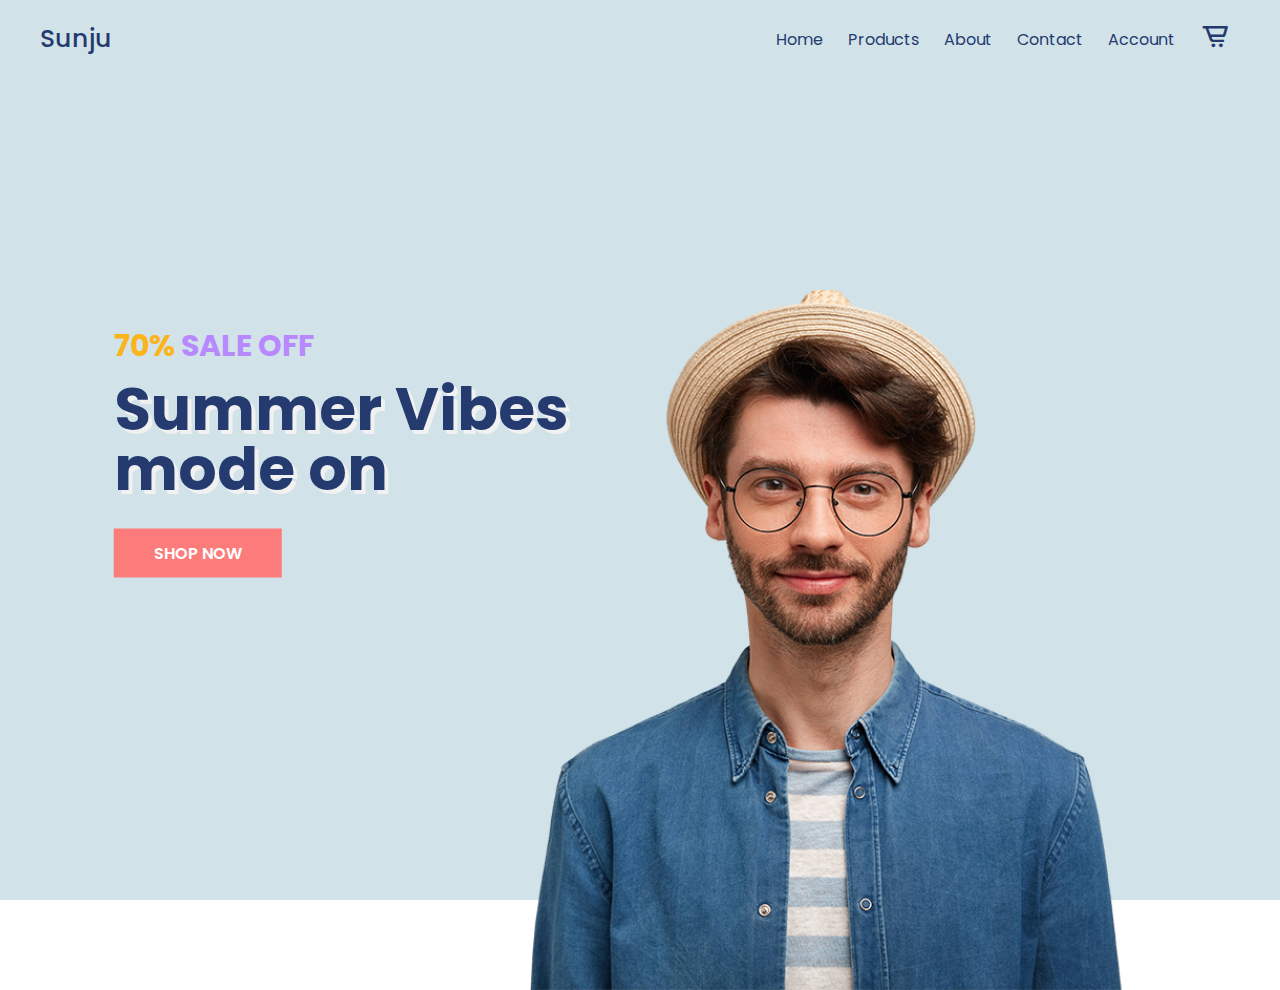
==== index.html @ 5d26ef9c "Initial commit" ====
<!DOCTYPE html>
<html lang="en">
<head>
    <meta charset="UTF-8">
    <meta http-equiv="X-UA-Compatible" content="IE=edge">
    <meta name="viewport" content="width=device-width, initial-scale=1.0">
    <!-- Favicon -->
    <link rel="shortcut icon" href="./images/favicon.ico" type="image/x-icon">
    <!-- Boxicons -->
    <link rel="stylesheet"
  href="https://cdn.jsdelivr.net/npm/boxicons@latest/css/boxicons.min.css">
  <!-- Google fonts -->
    <link rel="preconnect" href="https://fonts.googleapis.com">
    <link rel="preconnect" href="https://fonts.gstatic.com" crossorigin>
    <link href="https://fonts.googleapis.com/css2?family=Poppins:wght@400;500;600;700&display=swap" rel="stylesheet">
  <!-- Custom stylesheet -->
    <link rel="stylesheet" href="./css/styles.css">
    <title>Ecommerce-clothes</title>
</head>
<body>
    <!-- Header -->
    <header id="home" class="header">
        <!-- Navigation -->
        <nav class="nav">
            <div class="navigation container">
                <div class="logo">
                    <h1>Sunju</h1>
                </div>
    
                <div class="menu">
                    <div class="top-nav">
                        <div class="logo">
                            <h1>Sunju</h1>
                        </div>
                        <div class="close">
                            <i class='bx bx-x'></i>
                        </div> 
                    </div>
    
                    <ul class="nav-list">
                        <li class="nav-item">
                            <a href="#home" class="nav-link">Home</a>
                        </li>
                        <li class="nav-item">
                            <a href="products.html" class="nav-link">Products</a>
                        </li>
                        <li class="nav-item">
                            <a href="#about" class="nav-link">About</a>
                        </li>
                        <li class="nav-item">
                            <a href="#contact" class="nav-link">Contact</a>
                        </li>
                        <li class="nav-item">
                            <a href="#account" class="nav-link">Account</a>
                        </li>
                        <li class="nav-item">
                            <a href="cart.html" class="nav-link icon"><i class='bx bx-cart-alt' ></i></a>
                        </li>
                    </ul>
                </div>

                <a href="cart.html" class="cart-icon"><i class='bx bx-cart-alt' ></i></a>
                <div class="hamburger"><i class="bx bx-menu"></i></div>
            </div>
        </nav>

        <!-- Hero -->
        <img src="./images/banner.png" alt="" class="hero-img" />

        <div class="hero-content">
            <h2><span class="discount">70% </span> SALE OFF</h2>
            <h1>
                <span>Summer Vibes</span>
                <span>mode on</span>
            </h1>
            <a class="btn" href="#">shop now</a>
        </div>
    </header>
  <!-- GSAP -->
  <script src="https://cdnjs.cloudflare.com/ajax/libs/gsap/3.7.1/gsap.min.js"></script>
  <!-- Custom Script -->  
  <script src="./js/index.js"></script>
</body>
</html>
---- css/styles.css ----
*,
*::before,
*::after {
  margin: 0;
  padding: 0;
  box-sizing: inherit;
}

html {
  box-sizing: border-box;
  font-size: 62.5%;
}

body {
  font-family: "Poppins", sans-serif;
  font-size: 1.6rem;
  font-weight: 400;
  background-color: #fff;
  color: #243a6f;
  position: relative;
  z-index: 1;
}

h1,
h2,
h3,
h4 {
  font-weight: 500;
}

a {
  color: inherit;
  text-decoration: none;
}

img {
  max-width: 100%;
}

li {
  list-style-type: none;
}

.container {
  max-width: 120rem;
  margin: 0 auto;
}
.container-md {
  max-width: 100rem;
  margin: 0 auto;
}

@media only screen and (max-width: 1200px) {
  .container {
    padding: 0 3rem;
  }
  .container-md {
    padding: 0 3rem;
  }
}

/*
=======================
Header
=======================
*/
.header {
  position: relative;
  width: 100%;
  min-height: 100vh;
  background-color: #d1e2e9;
  overflow: hiddden;
}

.nav {
  padding: 1.6rem 0;
}

.navigation {
  display: flex;
  align-items: center;
  justify-content: space-between;
}

.logo h1 {
  font-size: 2.5rem;
}

.top-nav {
  display: none;
}

.nav-list {
  display: flex;
  align-items: center;
}

.nav-item:not(:last-child) {
  margin-right: 0.5rem;
}

.nav-link:link,
.nav-link:visited {
  padding: 0.8rem 1rem;
  transition: all 300ms ease-in-out;
}

.nav-link.icon {
  font-size: 3rem;
}

.hamburger {
  display: none;
}

.cart-icon {
  display: none;
}

@media only screen and (max-width: 768px) {
  .menu {
    position: fixed;
    top: 0;
    left: -100%;
    width: 80%;
    max-width: 40rem;
    height: 100%;
    background-color: #fff;
    transition: all 500ms ease-in-out;
    z-index: 100;
  }
  .menu.show {
    left: 0;
  }
  .top-nav {
    display: flex;
    align-items: center;
    justify-content: space-between;
    background-color: #243a6f;
    padding: 1rem 1.6rem;
  }
  .top-nav .logo {
    color: #fff;
  }
  .top-nav .close {
    color: #fff;
    font-size: 3rem;
    padding: 1rem;
    cursor: pointer;
  }
  .cart-icon {
    display: block;
    font-size: 3rem;
  }
  .hamburger {
    display: block;
    font-size: 3rem;
    padding: 0.5rem;
    cursor: pointer;
  }
  .nav-list {
    flex-direction: column;
    align-items: start;
    padding: 1rem 1.6rem;
  }
  .nav-link:link,
  .nav-link:visited {
    display: block;
    font-size: 1.7rem;
    padding: 1rem 0;
  }
  .nav.fix-nav .nav-link {
    color: #243a6f;
  }
  .nav-link.icon {
    display: none;
  }
  body.show::before {
    content: "";
    position: absolute;
    top: 0;
    left: 0;
    width: 100%;
    height: 100%;
    background-color: rgba(0, 0, 0, 0.8);
    z-index: 4;
  }
  .nav.show {
    background-color: rgba(0, 0, 0, 0.8);
  }
}
/*
=====================
Hero
=====================
*/
.header .hero-img {
  position: absolute;
  bottom: -10%;
  right: -5%;
  height: 70rem;
  object-fit: contain;
}

.hero-content {
  position: absolute;
  top: 50%;
  transform: translate(25%, -50%);
}

.hero-content h2 {
  color: #b888ff;
  font-size: 3rem;
  font-weight: 700;
  margin-bottom: 1rem;
}

.hero-content .discount {
  color: #fbb419;
}

.hero-content h1 span {
  color: #253b70;
  font-size: 6rem;
  font-weight: 700;
  display: block;
  line-height: 1;
  text-shadow: 3px 3px 0 #f1f1f1, 4px 4px 0 #f1f1f1;
}

.btn {
  display: inline-block;
  background-color: #fc7c7c;
  padding: 1.2rem 4rem;
  color: #fff;
  font-weight: 600;
  text-transform: uppercase;
  margin-top: 3rem;
}

@media only screen and (max-width: 1200px) {
  .header .hero-img {
    right: -20%;
  }
  .hero-content {
    transform: translate(20%, -50%);
  }
  .hero-content h2 {
    font-size: 2rem;
  }
  .hero-content h1 span {
    font-size: 5rem;
  }
}

@media only screen and (max-width: 996px) {
  .header {
    min-height: 70vh;
  }

  .header .hero-img {
    height: 40rem;
    right: -10%;
  }
}

@media only screen and (max-width: 567px) {
  .header {
    min-height: 100vh;
  }

  .header .hero-img {
    height: 40rem;
    bottom: -15%;
  }

  .hero-content {
    top: 40%;
    transform: translate(15%, -50%);
  }

  .header .hero-img {
    right: 0%;
  }

  .hero-content h2 {
    font-size: 1.8rem;
  }

  .hero-content h1 span {
    font-size: 4rem;
  }

  .hero-content a {
    padding: 1rem 3rem;
  }
}
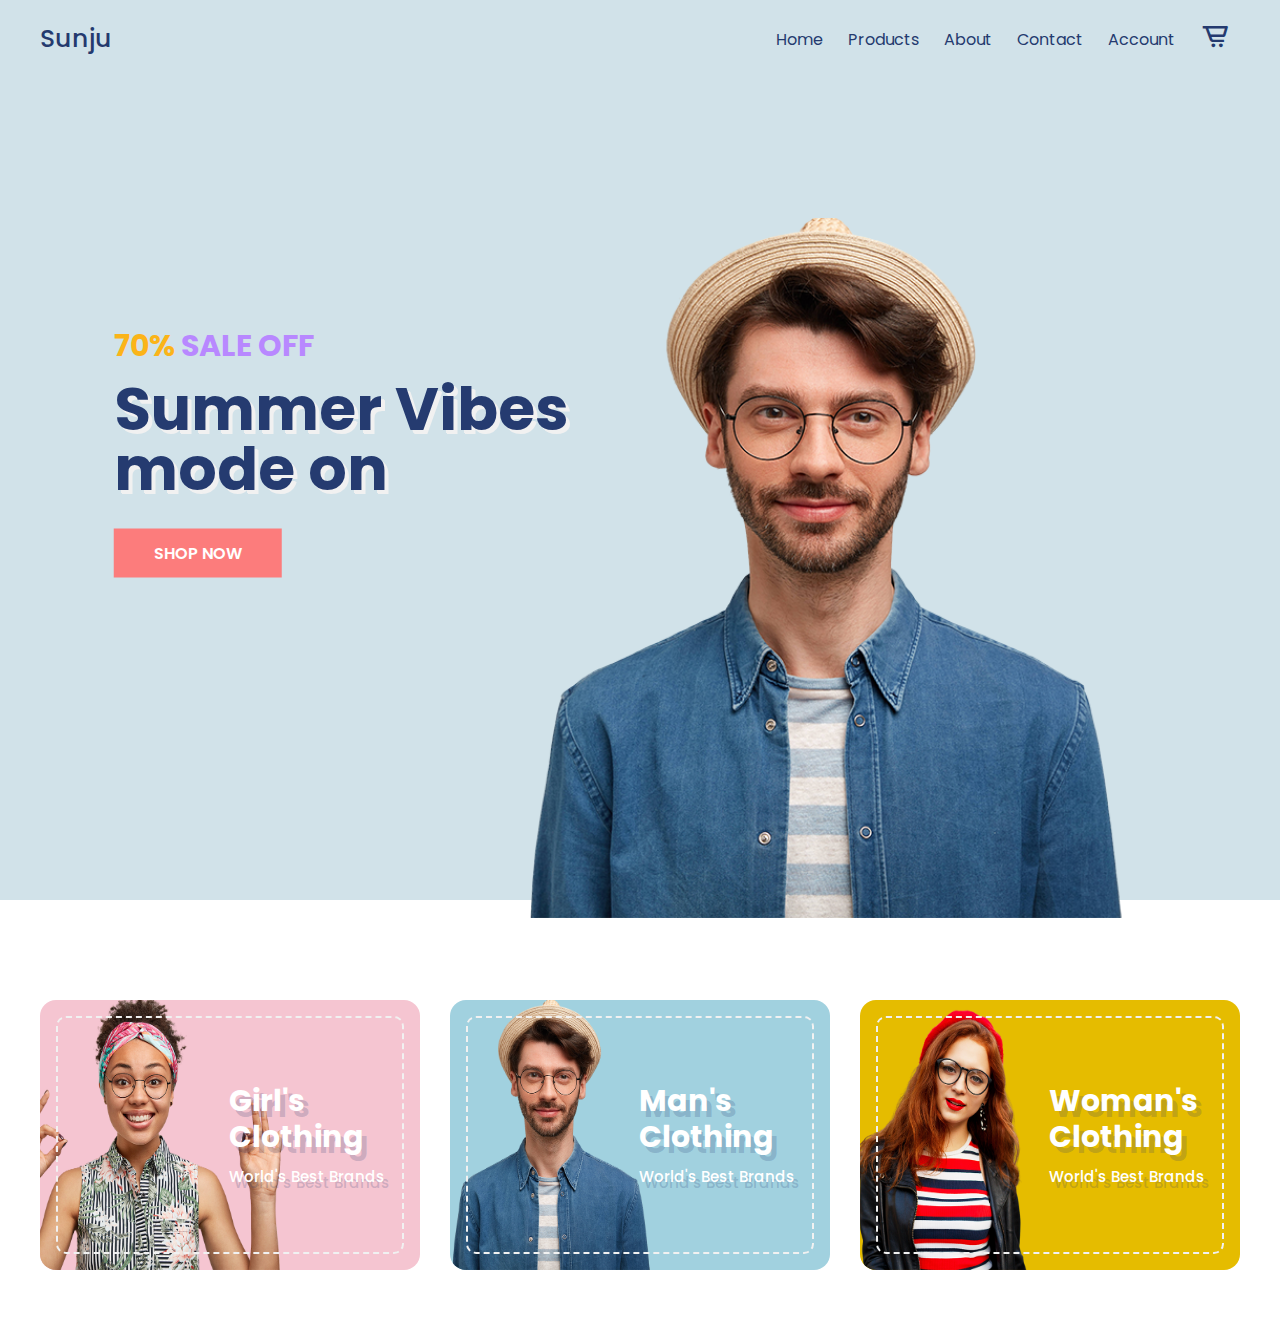
==== commit 39557637: "Added advert section" ====
--- a/index.html
+++ b/index.html
@@ -76,6 +76,44 @@
             <a class="btn" href="#">shop now</a>
         </div>
     </header>
+
+    <!-- Main -->
+    <main>
+        <section class="section advert">
+            <div class="advert-center container">
+                <div class="advert-box">
+                    <div class="dotted">
+                        <div class="content">
+                            <h2>Girl's<br/>
+                            Clothing</h2>
+                            <h4>World's Best Brands</h4>
+                        </div>
+                    </div>
+                    <img src="./images/advert1.png" alt="">
+                </div>
+                <div class="advert-box">
+                    <div class="dotted">
+                        <div class="content">
+                            <h2>Man's<br/>
+                            Clothing</h2>
+                            <h4>World's Best Brands</h4>
+                        </div>
+                    </div>
+                    <img src="./images/advert2.png" alt="">
+                </div>
+                <div class="advert-box">
+                    <div class="dotted">
+                        <div class="content">
+                            <h2>Woman's<br/>
+                            Clothing</h2>
+                            <h4>World's Best Brands</h4>
+                        </div>
+                    </div>
+                    <img src="./images/advert3.png" alt="">
+                </div>
+            </div>
+        </section>
+    </main>
   <!-- GSAP -->
   <script src="https://cdnjs.cloudflare.com/ajax/libs/gsap/3.7.1/gsap.min.js"></script>
   <!-- Custom Script -->  
--- a/css/styles.css
+++ b/css/styles.css
@@ -196,7 +196,7 @@
 */
 .header .hero-img {
   position: absolute;
-  bottom: -10%;
+  bottom: -2%;
   right: -5%;
   height: 70rem;
   object-fit: contain;
@@ -295,3 +295,77 @@
     padding: 1rem 3rem;
   }
 }
+/*
+============================
+Main
+============================
+*/
+.section {
+  padding: 10rem 0 5rem 0;
+}
+
+.advert-center {
+  display: grid;
+  grid-template-columns: repeat(auto-fit, minmax(30rem, 1fr));
+  gap: 3rem;
+}
+
+.advert-box {
+  position: relative;
+  color: #fff;
+  height: 27rem;
+  border-radius: 1.6rem;
+  padding: 1.6rem;
+  overflow: hidden;
+  z-index: 1;
+}
+
+.advert-box img {
+  position: absolute;
+  bottom: 0;
+  left: -20%;
+  height: 100%;
+  width: 35rem;
+  z-index: -1;
+}
+
+.advert-box:nth-child(1) {
+  background-color: #f5c5d1;
+}
+.advert-box:nth-child(2) {
+  background-color: #a1d1df;
+}
+.advert-box:nth-child(3) {
+  background-color: #e5bc00;
+}
+
+.advert-box .dotted {
+  position: relative;
+  height: 100%;
+  border: 2px dashed #f1f1f1;
+  border-radius: 1rem;
+}
+
+.advert-box .content {
+  position: absolute;
+  top: 50%;
+  right: 5%;
+  transform: translate(0, -50%);
+}
+
+.advert-box .content h2,
+.advert-box .content h4 {
+  text-shadow: 5px 6px 0px rgba(37, 59, 112, 0.2);
+}
+
+.advert-box .content h2 {
+  line-height: 1.2;
+  font-size: 3rem;
+  font-weight: 700;
+  margin-bottom: 1rem;
+}
+
+.advert-box .content h4 {
+  font-size: 1.5rem;
+  text-transform: capitalize;
+}
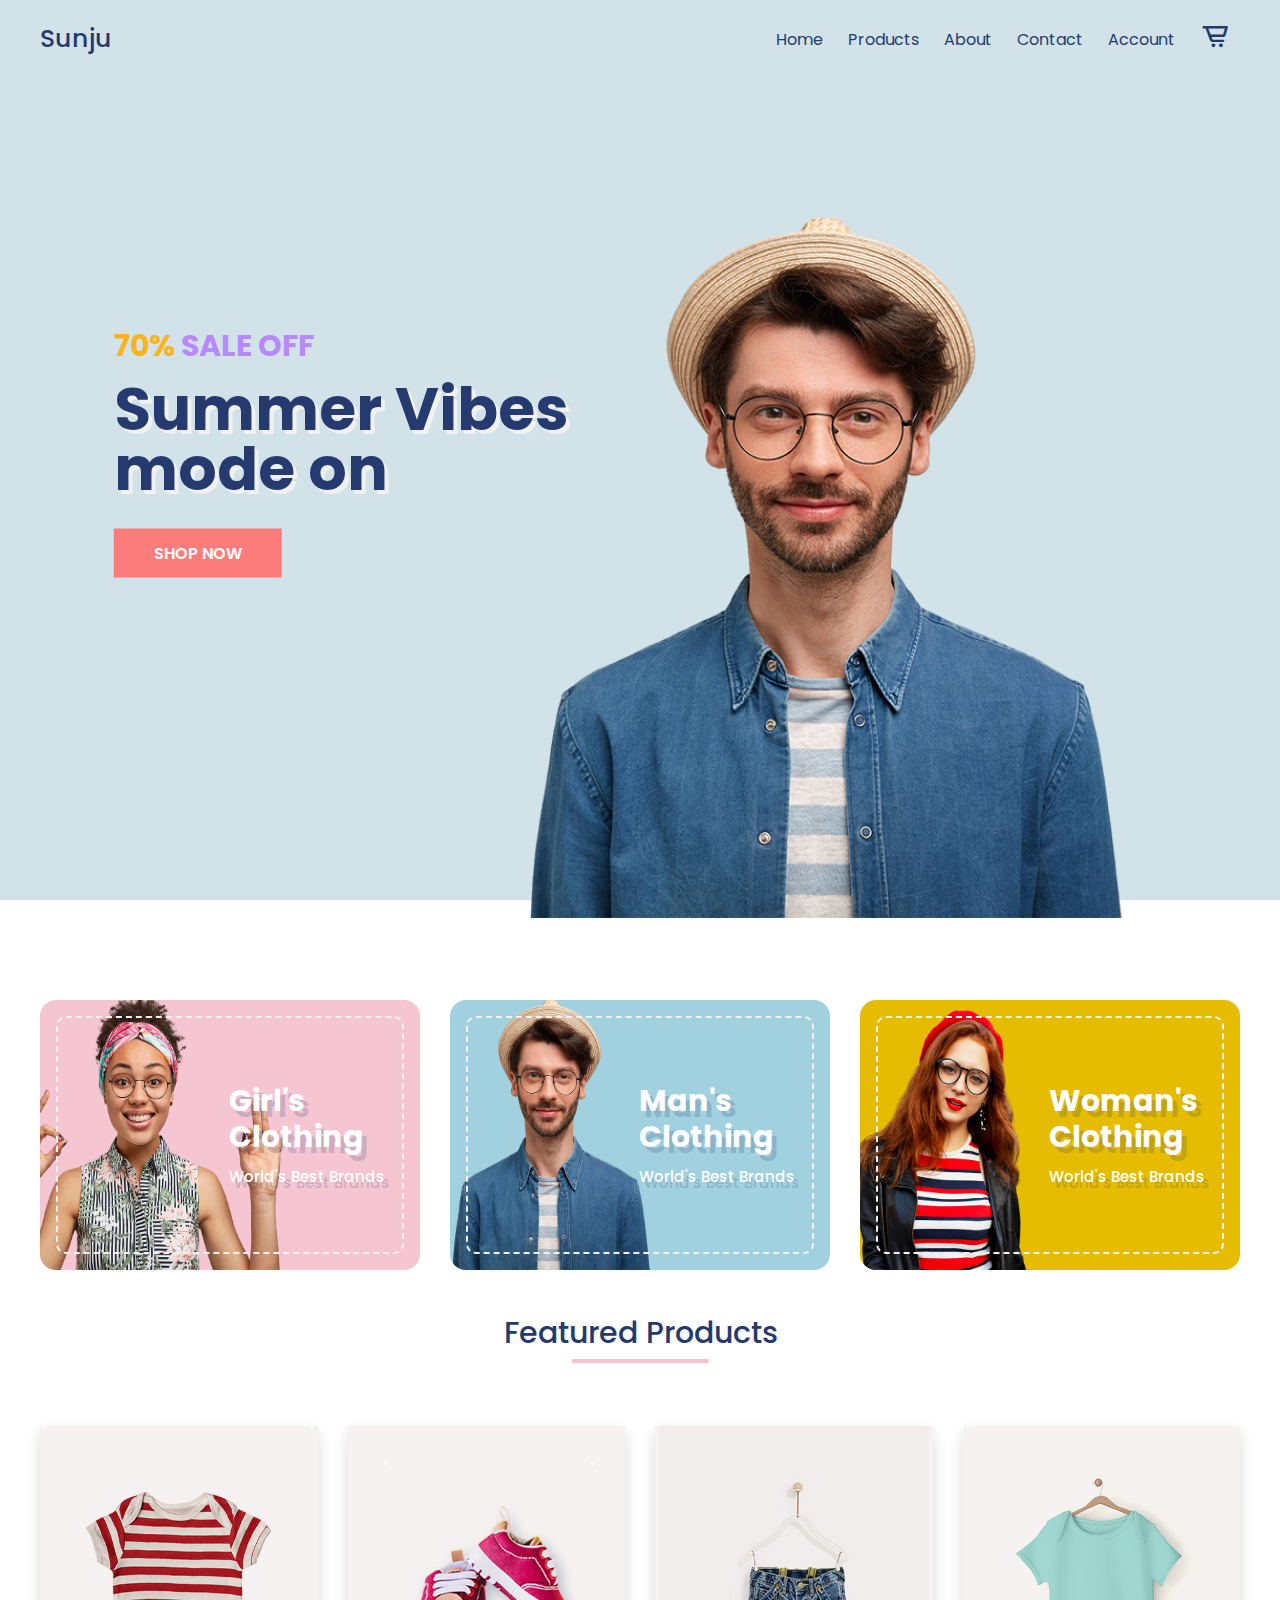
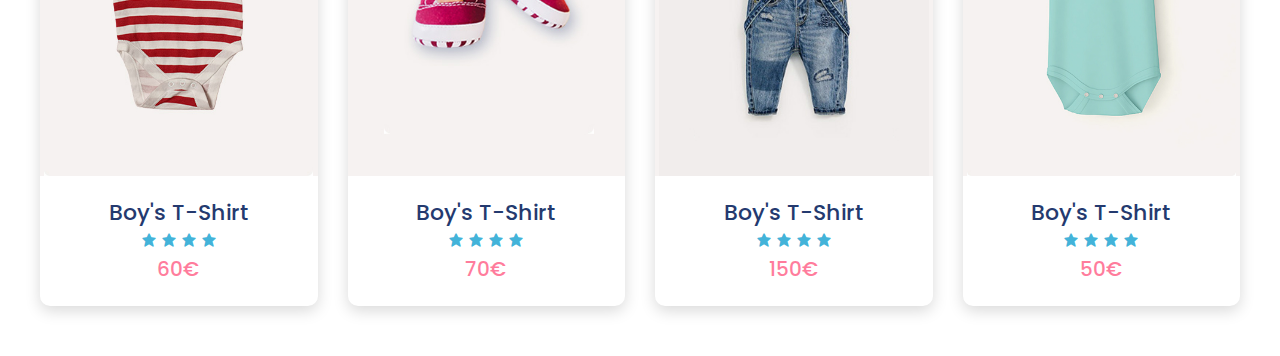
==== commit 529bcccc: "Created featured product section" ====
--- a/index.html
+++ b/index.html
@@ -112,6 +112,101 @@
                     <img src="./images/advert3.png" alt="">
                 </div>
             </div>
+<!-- Featured Products -->
+            <div class="title">
+                <h1>Featured Products</h1>
+            </div>
+            <div class="product-center container">
+                <div class="product">
+                    <div class="product-header">
+                        <img src="./images/pic2.jpg" alt="">
+                        <ul class="icons">
+                            <span><i class="bx bx-heart"></i></span>
+                            <span><i class="bx bx-shopping-bag"></i></span>
+                            <span><i class="bx bx-search"></i></span>
+                        </ul>
+                    </div>
+                    <div class="product-footer">
+                        <a href="#">
+                            <h3>Boy's T-Shirt</h3>
+                        </a>
+                        <div class="rating">
+                            <i class="bx bxs-star"></i>
+                            <i class="bx bxs-star"></i>
+                            <i class="bx bxs-star"></i>
+                            <i class="bx bxs-star"></i>
+                        </div>
+                        <h4 class="price">60€</h4>
+                    </div>
+                </div>
+                <div class="product">
+                    <div class="product-header">
+                        <img src="./images/pic5.jpg" alt="">
+                        <ul class="icons">
+                            <span><i class="bx bx-heart"></i></span>
+                            <span><i class="bx bx-shopping-bag"></i></span>
+                            <span><i class="bx bx-search"></i></span>
+                        </ul>
+                    </div>
+                    <div class="product-footer">
+                        <a href="#">
+                            <h3>Boy's T-Shirt</h3>
+                        </a>
+                        <div class="rating">
+                            <i class="bx bxs-star"></i>
+                            <i class="bx bxs-star"></i>
+                            <i class="bx bxs-star"></i>
+                            <i class="bx bxs-star"></i>
+                        </div>
+                        <h4 class="price">70€</h4>
+                    </div>
+                </div>
+                <div class="product">
+                    <div class="product-header">
+                        <img src="./images/pic4.jpg" alt="">
+                        <ul class="icons">
+                            <span><i class="bx bx-heart"></i></span>
+                            <span><i class="bx bx-shopping-bag"></i></span>
+                            <span><i class="bx bx-search"></i></span>
+                        </ul>
+                    </div>
+                    <div class="product-footer">
+                        <a href="#">
+                            <h3>Boy's T-Shirt</h3>
+                        </a>
+                        <div class="rating">
+                            <i class="bx bxs-star"></i>
+                            <i class="bx bxs-star"></i>
+                            <i class="bx bxs-star"></i>
+                            <i class="bx bxs-star"></i>
+                        </div>
+                        <h4 class="price">150€</h4>
+                    </div>
+                </div>
+                <div class="product">
+                    <div class="product-header">
+                        <img src="./images/pic3.jpg" alt="">
+                        <ul class="icons">
+                            <span><i class="bx bx-heart"></i></span>
+                            <span><i class="bx bx-shopping-bag"></i></span>
+                            <span><i class="bx bx-search"></i></span>
+                        </ul>
+                    </div>
+                    <div class="product-footer">
+                        <a href="#">
+                            <h3>Boy's T-Shirt</h3>
+                        </a>
+                        <div class="rating">
+                            <i class="bx bxs-star"></i>
+                            <i class="bx bxs-star"></i>
+                            <i class="bx bxs-star"></i>
+                            <i class="bx bxs-star"></i>
+                        </div>
+                        <h4 class="price">50€</h4>
+                    </div>
+                </div>
+            </div>
+            
         </section>
     </main>
   <!-- GSAP -->
--- a/css/styles.css
+++ b/css/styles.css
@@ -297,7 +297,7 @@
 }
 /*
 ============================
-Main
+Main : Advert
 ============================
 */
 .section {
@@ -369,3 +369,137 @@
   font-size: 1.5rem;
   text-transform: capitalize;
 }
+
+/*
+============================
+Main : Featured products
+============================
+*/
+.title {
+  margin: 4rem 0 7rem 0;
+  text-align: center;
+}
+
+.title h1 {
+  font-size: 3rem;
+  display: inline-block;
+  position: relative;
+  z-index: 0;
+}
+
+.title h1::after {
+  content: "";
+  position: absolute;
+  left: 50%;
+  bottom: -20%;
+  transform: translate(-50%, -50%);
+  background-color: pink;
+  width: 50%;
+  height: 0.4rem;
+  z-index: 1;
+}
+
+.product-center {
+  display: grid;
+  grid-template-columns: repeat(auto-fit, minmax(25rem, 1fr));
+  gap: 7rem 3rem;
+}
+
+.product {
+  height: 48rem;
+  background-color: #fff;
+  box-shadow: 0 0.5rem 1.5rem rgba(0, 0, 0, 0.15);
+  border-radius: 1rem;
+  text-align: center;
+  transition: all 300ms ease-in-out;
+}
+
+.product:hover {
+  box-shadow: 0 0.5rem 1.5rem rgba(0, 0, 0, 0.25);
+}
+
+.product-header {
+  position: relative;
+  background-color: #f6f2f1;
+  height: 35rem;
+  transition: all 300ms ease-in-out;
+  z-index: 0;
+}
+
+.product-header img {
+  height: 100%;
+}
+
+.product-footer {
+  padding: 2rem 1.6rem 1.6rem 1.6rem;
+}
+
+.product-footer h3 {
+  font-size: 2.2rem;
+}
+
+.rating {
+  color: #43b3d9;
+}
+
+.product-footer .price {
+  color: #ff7c9c;
+  font-size: 2rem;
+}
+
+.product:hover .product-header::after {
+  content: "";
+  position: absolute;
+  width: 100%;
+  height: 100%;
+  left: 0;
+  top: 0;
+  border-radius: 1rem 1rem 0 0;
+  background-color: rgba(0, 0, 0, 0.5);
+  z-index: 1;
+  transition: all 500ms ease-in-out;
+}
+
+.product-header .icons {
+  position: absolute;
+  top: 50%;
+  right: 5%;
+  transform: translate(0, -50%) scale(0);
+  z-index: 2;
+  opacity: 0;
+  transition: all 500ms ease-in-out;
+}
+
+.product-header .icons span {
+  background-color: #fff;
+  font-size: 2.5rem;
+  display: block;
+  border-radius: 50%;
+  padding: 1.5rem 1.6rem;
+  line-height: 2rem;
+  cursor: pointer;
+  transition: all 300ms ease-in-out;
+}
+
+.product-header .icons span i {
+  transition: all 500ms ease-in-out;
+}
+
+.product-header .icons span:not(:last-child) {
+  margin-bottom: 1rem;
+}
+
+.product-header .icons span:hover {
+  background-color: #ff7c9c;
+  color: #fff;
+}
+
+.product:hover .icons {
+  opacity: 1;
+  transform: translate(0, -50%) scale(1);
+}
+
+.product:hover .icons a {
+  display: block;
+  margin-bottom: 1rem;
+}
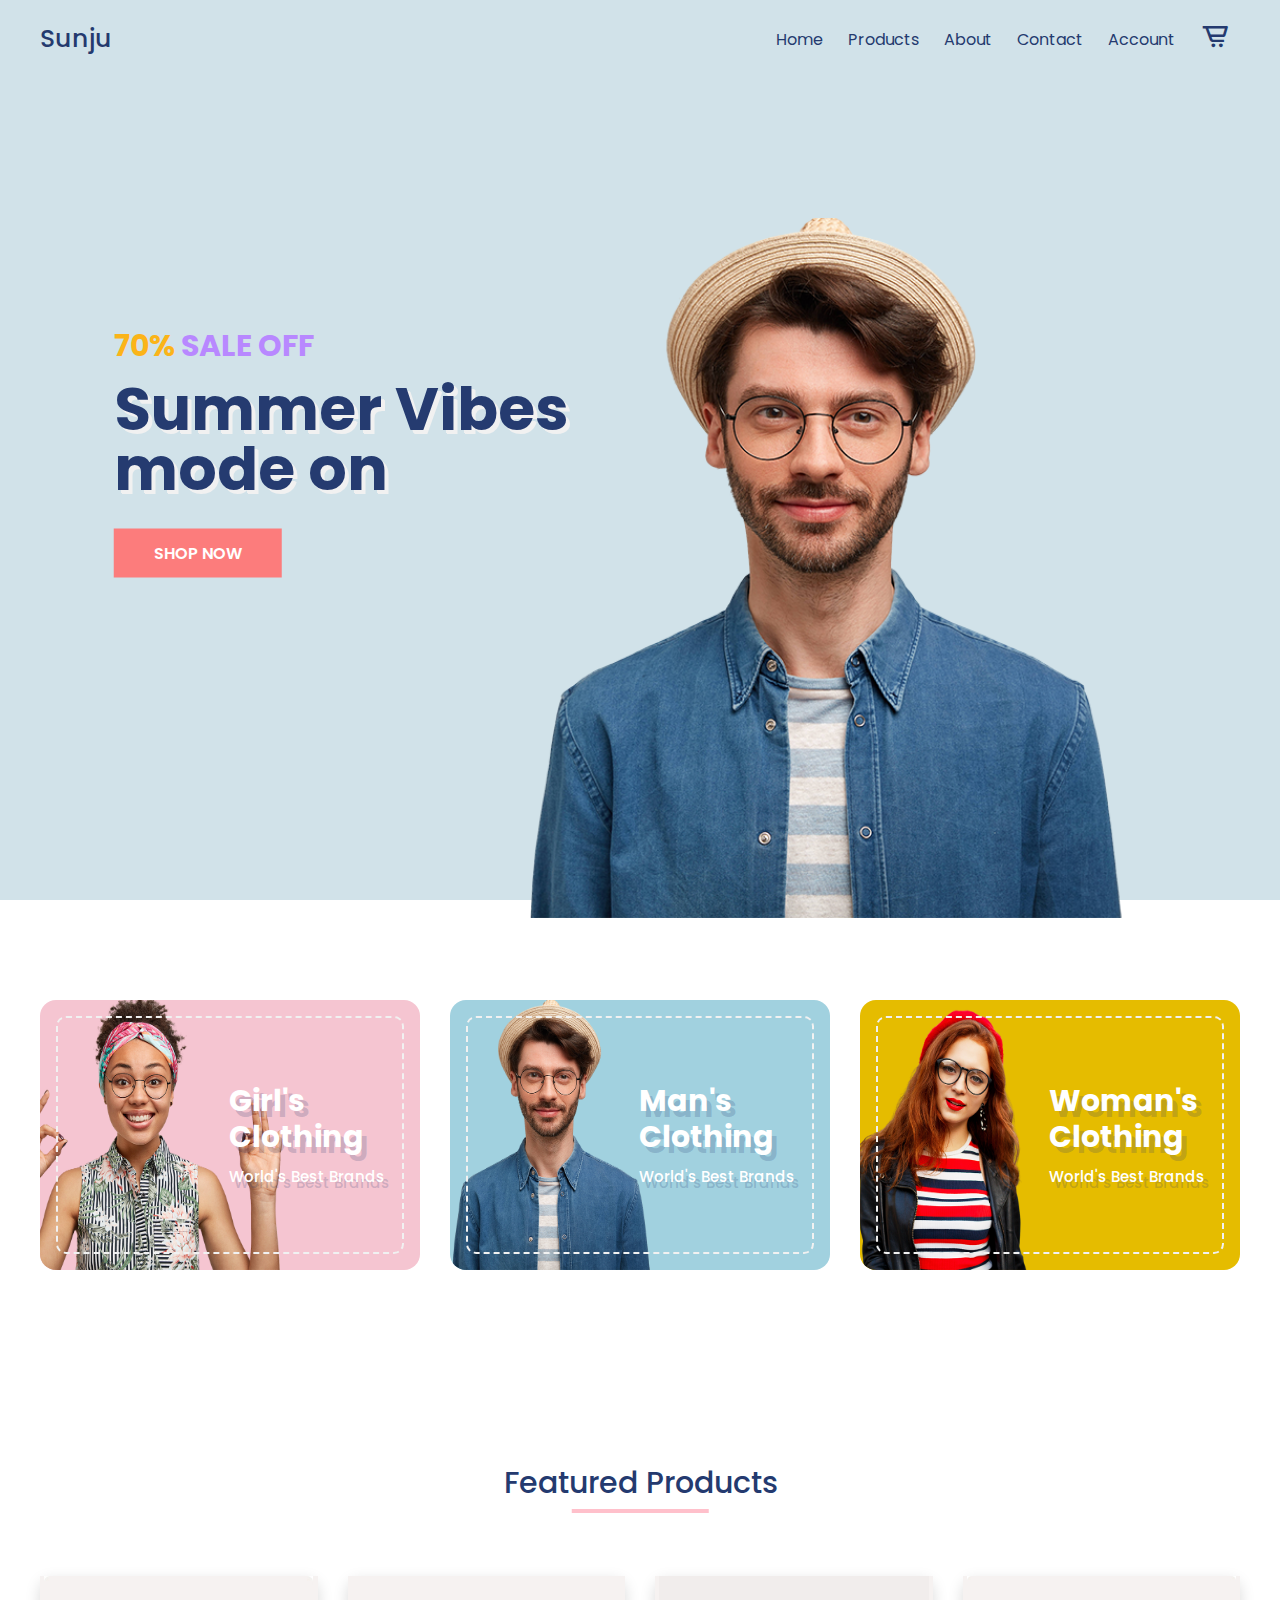
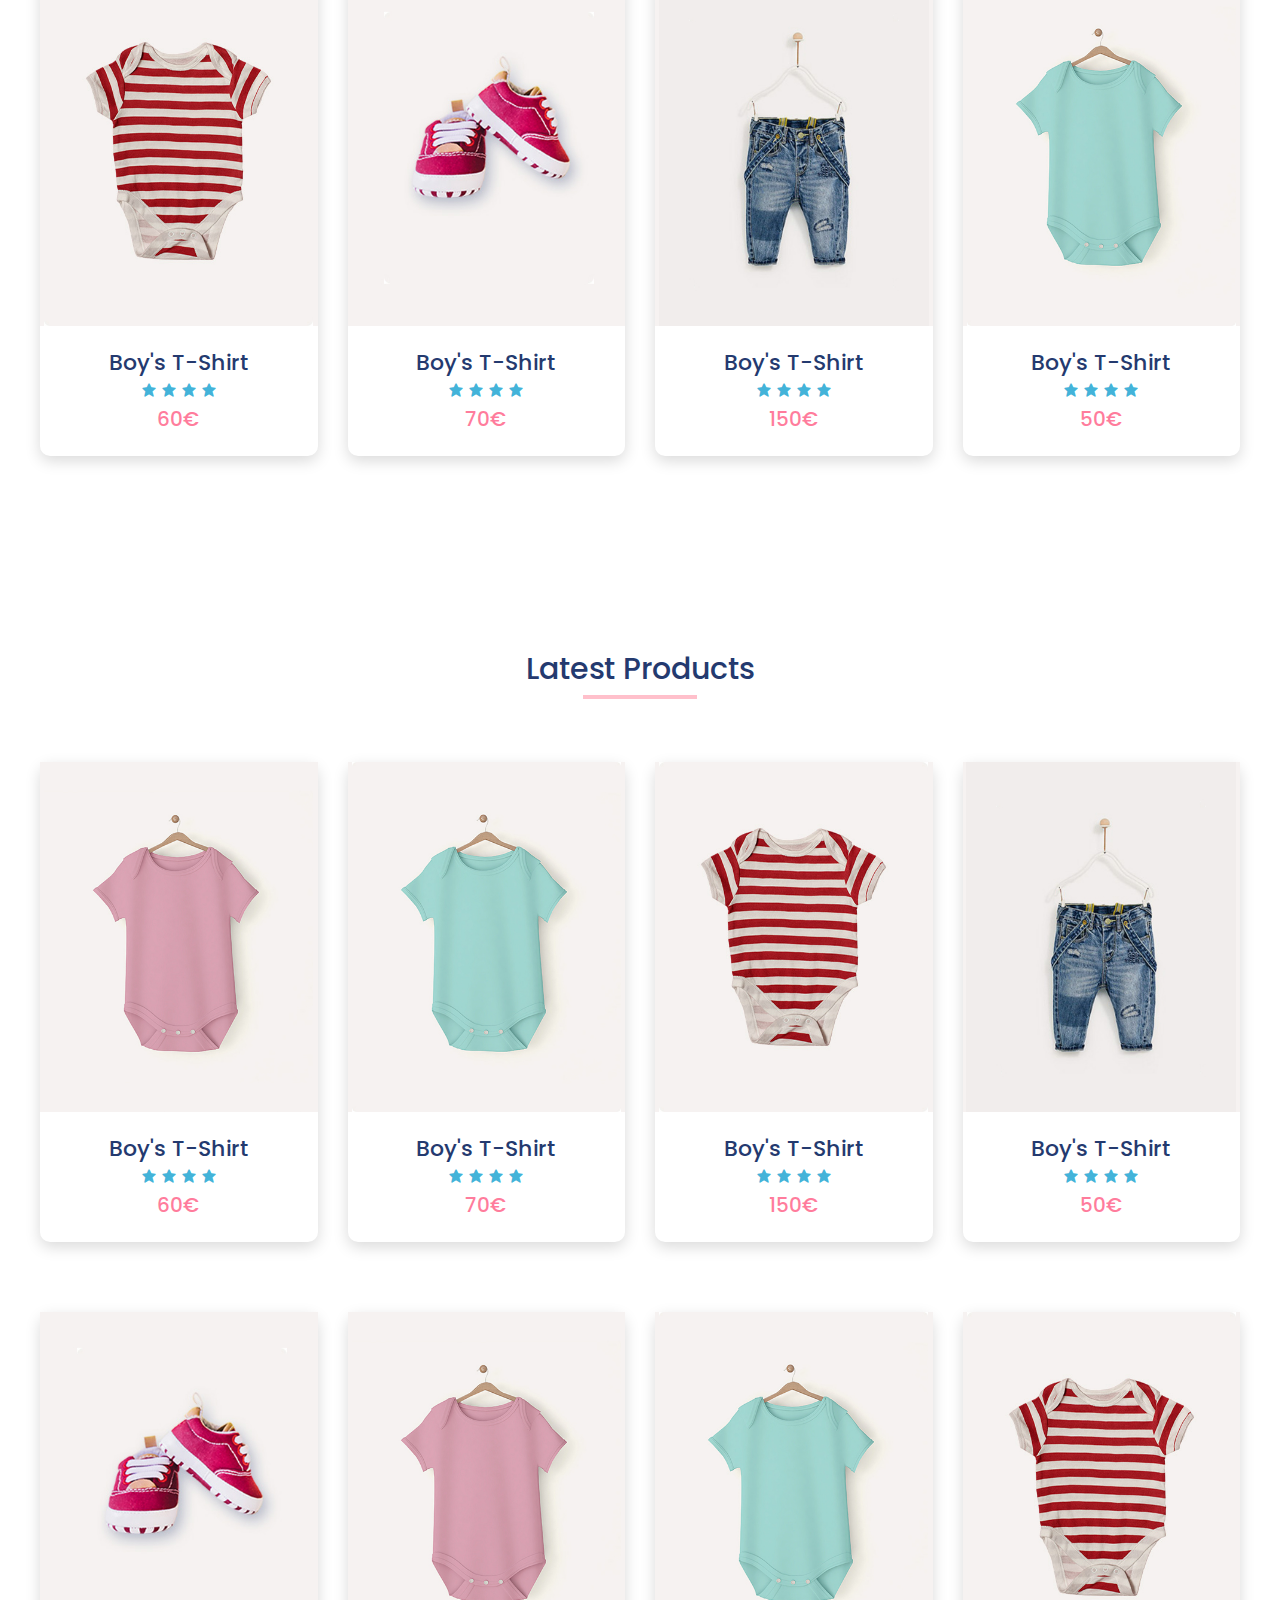
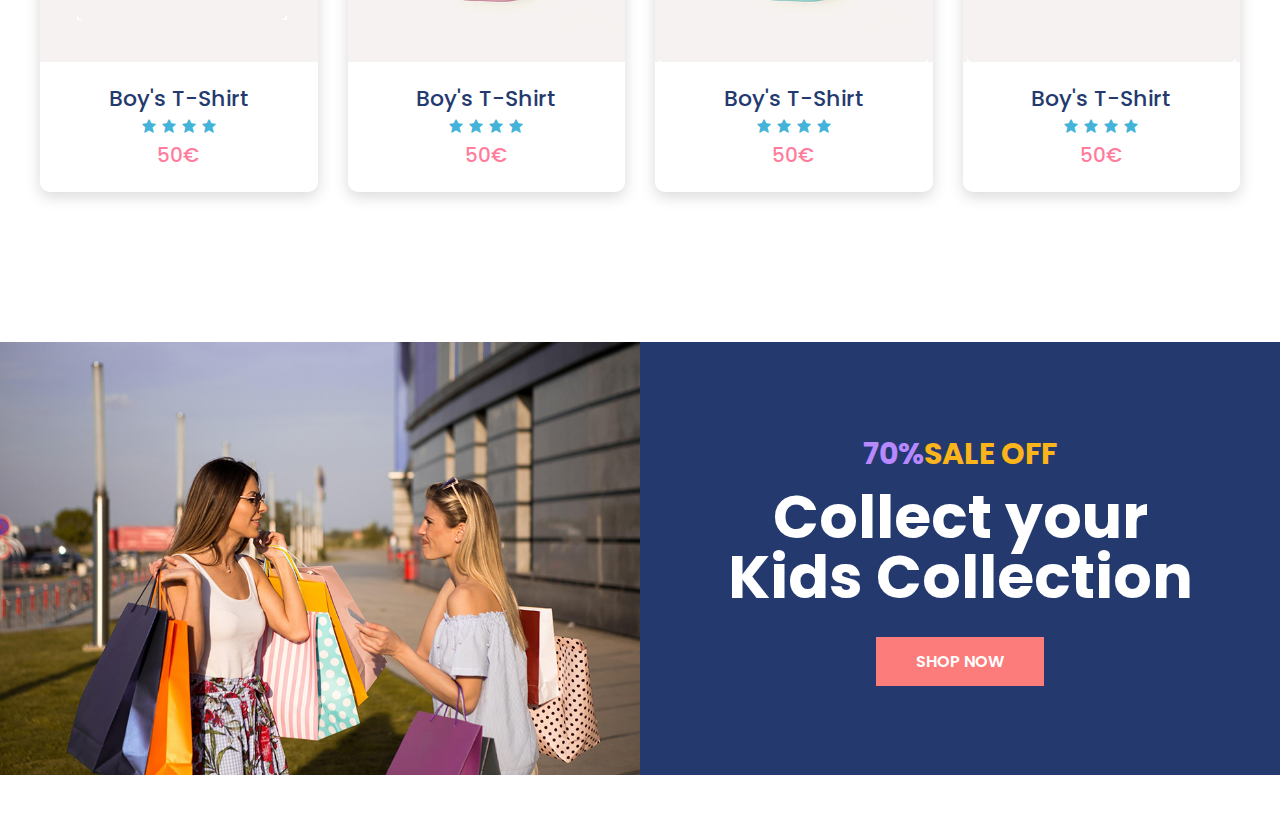
==== commit 23e2bc10: "Created banner section" ====
--- a/index.html
+++ b/index.html
@@ -112,7 +112,9 @@
                     <img src="./images/advert3.png" alt="">
                 </div>
             </div>
+        </section>
 <!-- Featured Products -->
+        <section class="featured section">
             <div class="title">
                 <h1>Featured Products</h1>
             </div>
@@ -206,7 +208,209 @@
                     </div>
                 </div>
             </div>
+        </section>
             
+<!-- Latest Products -->
+        <section class="latest section">
+            <div class="title">
+                <h1>Latest Products</h1>
+            </div>
+            <div class="product-center container">
+                <div class="product">
+                    <div class="product-header">
+                        <img src="./images/pic1.jpg" alt="">
+                        <ul class="icons">
+                            <span><i class="bx bx-heart"></i></span>
+                            <span><i class="bx bx-shopping-bag"></i></span>
+                            <span><i class="bx bx-search"></i></span>
+                        </ul>
+                    </div>
+                    <div class="product-footer">
+                        <a href="#">
+                            <h3>Boy's T-Shirt</h3>
+                        </a>
+                        <div class="rating">
+                            <i class="bx bxs-star"></i>
+                            <i class="bx bxs-star"></i>
+                            <i class="bx bxs-star"></i>
+                            <i class="bx bxs-star"></i>
+                        </div>
+                        <h4 class="price">60€</h4>
+                    </div>
+                </div>
+                <div class="product">
+                    <div class="product-header">
+                        <img src="./images/pic3.jpg" alt="">
+                        <ul class="icons">
+                            <span><i class="bx bx-heart"></i></span>
+                            <span><i class="bx bx-shopping-bag"></i></span>
+                            <span><i class="bx bx-search"></i></span>
+                        </ul>
+                    </div>
+                    <div class="product-footer">
+                        <a href="#">
+                            <h3>Boy's T-Shirt</h3>
+                        </a>
+                        <div class="rating">
+                            <i class="bx bxs-star"></i>
+                            <i class="bx bxs-star"></i>
+                            <i class="bx bxs-star"></i>
+                            <i class="bx bxs-star"></i>
+                        </div>
+                        <h4 class="price">70€</h4>
+                    </div>
+                </div>
+                <div class="product">
+                    <div class="product-header">
+                        <img src="./images/pic2.jpg" alt="">
+                        <ul class="icons">
+                            <span><i class="bx bx-heart"></i></span>
+                            <span><i class="bx bx-shopping-bag"></i></span>
+                            <span><i class="bx bx-search"></i></span>
+                        </ul>
+                    </div>
+                    <div class="product-footer">
+                        <a href="#">
+                            <h3>Boy's T-Shirt</h3>
+                        </a>
+                        <div class="rating">
+                            <i class="bx bxs-star"></i>
+                            <i class="bx bxs-star"></i>
+                            <i class="bx bxs-star"></i>
+                            <i class="bx bxs-star"></i>
+                        </div>
+                        <h4 class="price">150€</h4>
+                    </div>
+                </div>
+                <div class="product">
+                    <div class="product-header">
+                        <img src="./images/pic4.jpg" alt="">
+                        <ul class="icons">
+                            <span><i class="bx bx-heart"></i></span>
+                            <span><i class="bx bx-shopping-bag"></i></span>
+                            <span><i class="bx bx-search"></i></span>
+                        </ul>
+                    </div>
+                    <div class="product-footer">
+                        <a href="#">
+                            <h3>Boy's T-Shirt</h3>
+                        </a>
+                        <div class="rating">
+                            <i class="bx bxs-star"></i>
+                            <i class="bx bxs-star"></i>
+                            <i class="bx bxs-star"></i>
+                            <i class="bx bxs-star"></i>
+                        </div>
+                        <h4 class="price">50€</h4>
+                    </div>
+                </div>
+                <div class="product">
+                    <div class="product-header">
+                        <img src="./images/pic5.jpg" alt="">
+                        <ul class="icons">
+                            <span><i class="bx bx-heart"></i></span>
+                            <span><i class="bx bx-shopping-bag"></i></span>
+                            <span><i class="bx bx-search"></i></span>
+                        </ul>
+                    </div>
+                    <div class="product-footer">
+                        <a href="#">
+                            <h3>Boy's T-Shirt</h3>
+                        </a>
+                        <div class="rating">
+                            <i class="bx bxs-star"></i>
+                            <i class="bx bxs-star"></i>
+                            <i class="bx bxs-star"></i>
+                            <i class="bx bxs-star"></i>
+                        </div>
+                        <h4 class="price">50€</h4>
+                    </div>
+                </div>
+                <div class="product">
+                    <div class="product-header">
+                        <img src="./images/pic1.jpg" alt="">
+                        <ul class="icons">
+                            <span><i class="bx bx-heart"></i></span>
+                            <span><i class="bx bx-shopping-bag"></i></span>
+                            <span><i class="bx bx-search"></i></span>
+                        </ul>
+                    </div>
+                    <div class="product-footer">
+                        <a href="#">
+                            <h3>Boy's T-Shirt</h3>
+                        </a>
+                        <div class="rating">
+                            <i class="bx bxs-star"></i>
+                            <i class="bx bxs-star"></i>
+                            <i class="bx bxs-star"></i>
+                            <i class="bx bxs-star"></i>
+                        </div>
+                        <h4 class="price">50€</h4>
+                    </div>
+                </div>
+                <div class="product">
+                    <div class="product-header">
+                        <img src="./images/pic3.jpg" alt="">
+                        <ul class="icons">
+                            <span><i class="bx bx-heart"></i></span>
+                            <span><i class="bx bx-shopping-bag"></i></span>
+                            <span><i class="bx bx-search"></i></span>
+                        </ul>
+                    </div>
+                    <div class="product-footer">
+                        <a href="#">
+                            <h3>Boy's T-Shirt</h3>
+                        </a>
+                        <div class="rating">
+                            <i class="bx bxs-star"></i>
+                            <i class="bx bxs-star"></i>
+                            <i class="bx bxs-star"></i>
+                            <i class="bx bxs-star"></i>
+                        </div>
+                        <h4 class="price">50€</h4>
+                    </div>
+                </div>
+                <div class="product">
+                    <div class="product-header">
+                        <img src="./images/pic2.jpg" alt="">
+                        <ul class="icons">
+                            <span><i class="bx bx-heart"></i></span>
+                            <span><i class="bx bx-shopping-bag"></i></span>
+                            <span><i class="bx bx-search"></i></span>
+                        </ul>
+                    </div>
+                    <div class="product-footer">
+                        <a href="#">
+                            <h3>Boy's T-Shirt</h3>
+                        </a>
+                        <div class="rating">
+                            <i class="bx bxs-star"></i>
+                            <i class="bx bxs-star"></i>
+                            <i class="bx bxs-star"></i>
+                            <i class="bx bxs-star"></i>
+                        </div>
+                        <h4 class="price">50€</h4>
+                    </div>
+                </div>
+            </div>
+        </section>
+<!-- Product Banner -->
+        <section class="section">
+            <div class="product-banner">
+                <div class="left">
+                    <img src="./images/test.jpg" alt="">
+                </div>
+                <div class="right">
+                    <div class="content">
+                        <h2><span class="discount">70%</span>SALE OFF</h2>
+                        <h1>
+                            <span>Collect your</span>
+                            <span>Kids Collection</span>
+                        </h1>
+                        <a href="#" class="btn">shop now</a>
+                    </div>
+                </div>
+            </div>
         </section>
     </main>
   <!-- GSAP -->
--- a/css/styles.css
+++ b/css/styles.css
@@ -503,3 +503,67 @@
   display: block;
   margin-bottom: 1rem;
 }
+/*
+============================
+Main : Product Banner
+============================
+*/
+.product-banner {
+  display: grid;
+  grid-template-columns: 1fr 1fr;
+  background-color: #243a6f;
+}
+
+.product-banner .left img {
+  object-fit: cover;
+  height: 100%;
+}
+
+.product-banner .right {
+  align-self: center;
+  text-align: center;
+  padding: 1.6rem;
+}
+
+.product-banner .content h2 {
+  color: #fbb419;
+  font-size: 3rem;
+  font-weight: 700;
+  margin-bottom: 1rem;
+}
+
+.product-banner .content .discount {
+  color: #b888ff;
+}
+
+.product-banner .content h1 span {
+  color: #fff;
+  font-size: 6rem;
+  font-weight: 700;
+  display: block;
+  line-height: 1;
+}
+
+@media only screen and (max-width: 996px) {
+  .product-banner .content h1 span {
+    font-size: 5rem;
+  }
+}
+
+@media only screen and (max-width: 768px) {
+  .product-banner {
+    grid-template-columns: 1fr;
+  }
+  .product-banner .left {
+    display: none;
+  }
+  .product-banner .content h1 span {
+    font-size: 4rem;
+  }
+  .product-banner .content h2 {
+    font-size: 2rem;
+  }
+  .product-banner .content a {
+    padding: 1rem 3rem;
+  }
+}
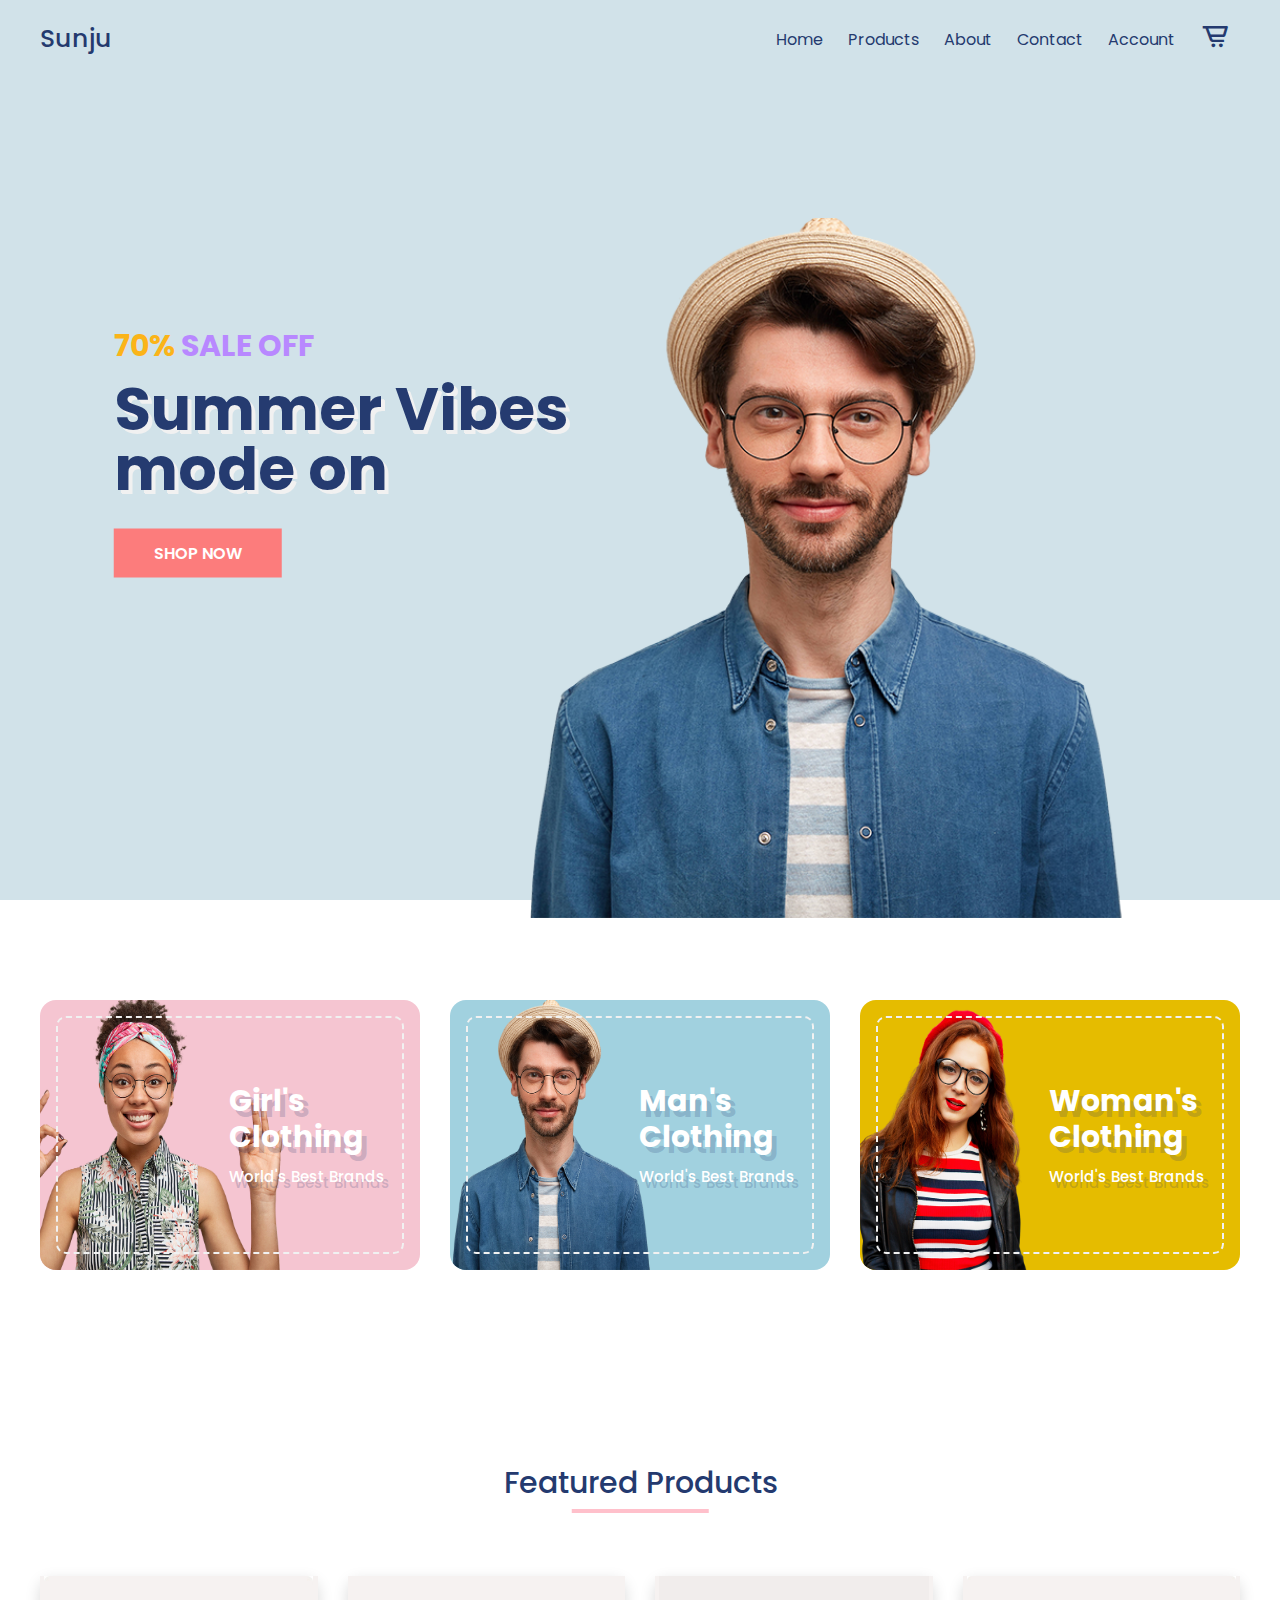
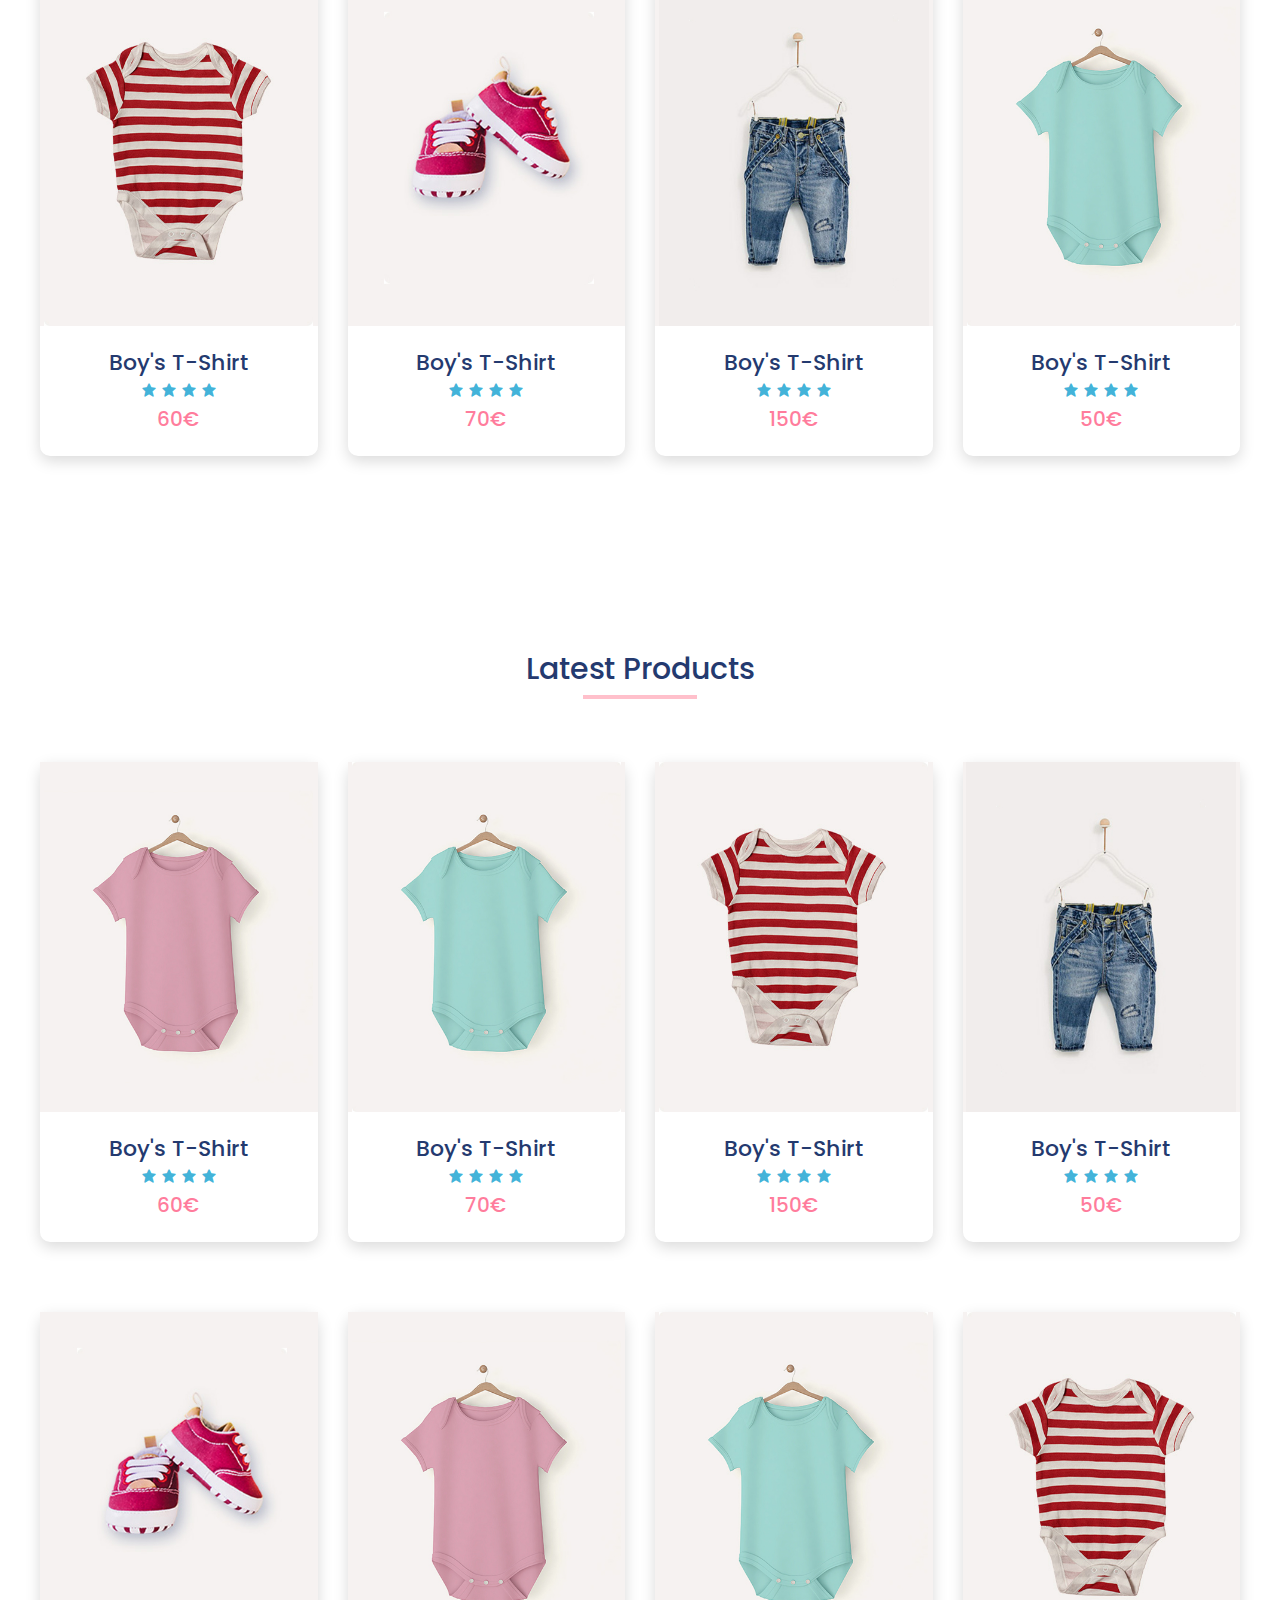
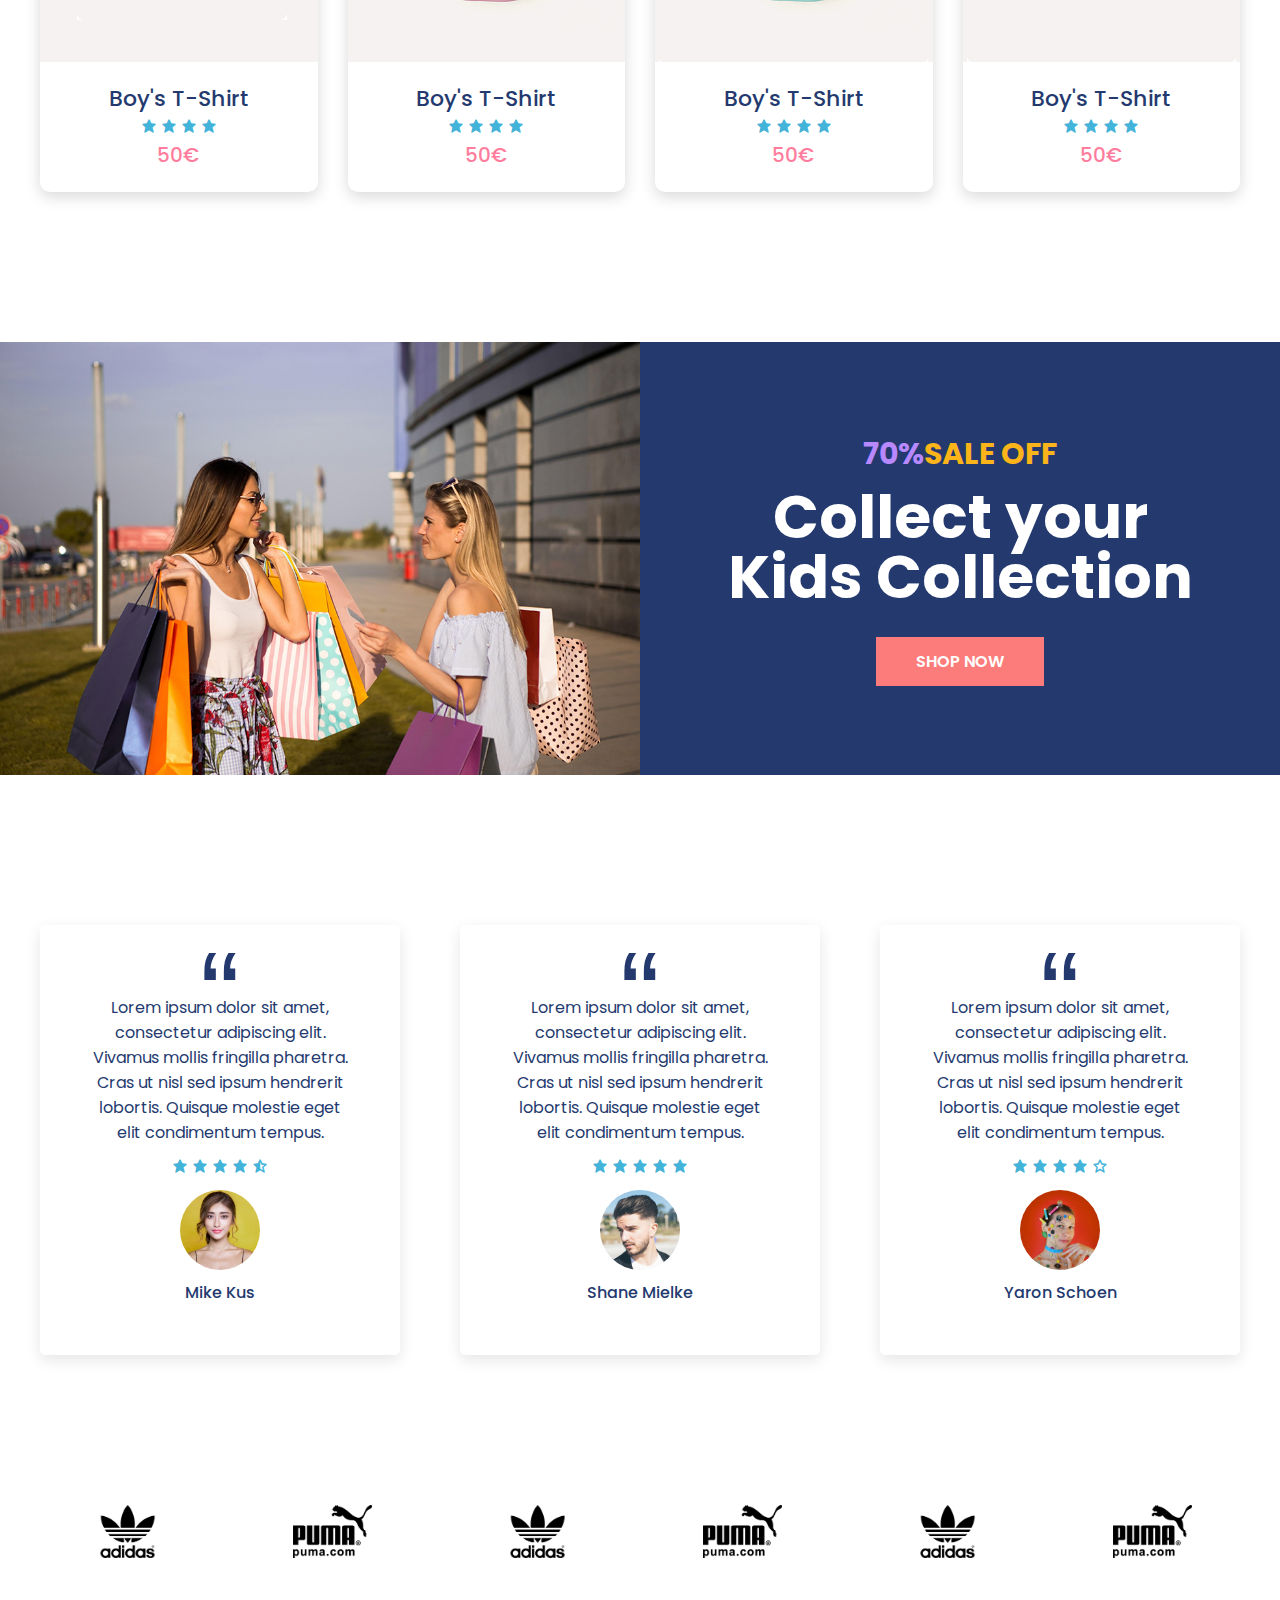
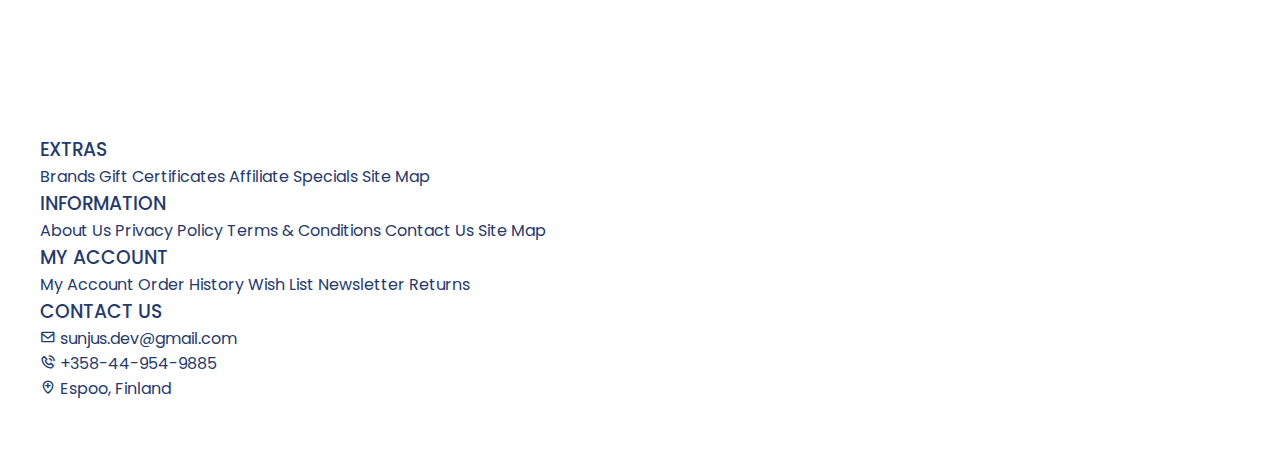
==== commit 967a41a1: "Created testimonial" ====
--- a/index.html
+++ b/index.html
@@ -412,7 +412,150 @@
                 </div>
             </div>
         </section>
+<!-- Testimonials -->
+        <section class="section">
+            <div class="testimonial-center container">
+                <div class="testimonial">
+                    <span>&ldquo;</span>
+                    <p>Lorem ipsum dolor sit amet, 
+                        consectetur adipiscing elit. 
+                        Vivamus mollis fringilla pharetra. 
+                        Cras ut nisl sed ipsum hendrerit lobortis. 
+                        Quisque molestie eget elit condimentum tempus. 
+                        </p>
+                    <div class="rating">
+                        <i class="bx bxs-star"></i>
+                        <i class="bx bxs-star"></i>
+                        <i class="bx bxs-star"></i>
+                        <i class="bx bxs-star"></i>
+                        <i class="bx bxs-star-half"></i>
+                    </div>
+                    <div class="img-cover">
+                        <img src="./images/profile1.jpg" alt="" />
+                      </div>
+                      <h4>Mike Kus</h4>
+                </div>
+                <div class="testimonial">
+                    <span>&ldquo;</span>
+                    <p>Lorem ipsum dolor sit amet, 
+                        consectetur adipiscing elit. 
+                        Vivamus mollis fringilla pharetra. 
+                        Cras ut nisl sed ipsum hendrerit lobortis. 
+                        Quisque molestie eget elit condimentum tempus. 
+                        </p>
+                    <div class="rating">
+                        <i class="bx bxs-star"></i>
+                        <i class="bx bxs-star"></i>
+                        <i class="bx bxs-star"></i>
+                        <i class="bx bxs-star"></i>
+                        <i class="bx bxs-star"></i>
+                    </div>
+                    <div class="img-cover">
+                        <img src="./images/profile2.jpg" alt="" />
+                      </div>
+                      <h4>Shane Mielke</h4>
+                </div>
+                <div class="testimonial">
+                    <span>&ldquo;</span>
+                    <p>Lorem ipsum dolor sit amet, 
+                        consectetur adipiscing elit. 
+                        Vivamus mollis fringilla pharetra. 
+                        Cras ut nisl sed ipsum hendrerit lobortis. 
+                        Quisque molestie eget elit condimentum tempus. 
+                         </p>
+                    <div class="rating">
+                        <i class="bx bxs-star"></i>
+                        <i class="bx bxs-star"></i>
+                        <i class="bx bxs-star"></i>
+                        <i class="bx bxs-star"></i>
+                        <i class="bx bx-star"></i>
+                    </div>
+                    <div class="img-cover">
+                        <img src="./images/profile3.jpg" alt="" />
+                      </div>
+                      <h4>Yaron Schoen</h4>
+                </div>
+            </div>
+        </section>
+<!-- Brands -->
+        <section class="section">
+            <div class="brands-center container">
+                <div class="brand">
+                    <img src="./images/brand1.png" alt="">
+                </div>
+                <div class="brand">
+                    <img src="./images/brand2.png" alt="">
+                </div>
+                <div class="brand">
+                    <img src="./images/brand1.png" alt="">
+                </div>
+                <div class="brand">
+                    <img src="./images/brand2.png" alt="">
+                </div>
+                <div class="brand">
+                    <img src="./images/brand1.png" alt="">
+                </div>
+                <div class="brand">
+                    <img src="./images/brand2.png" alt="">
+                </div>
+            </div>
+        </section>
     </main>
+
+  <!-- Footer -->
+  <footer id="footer" class="section footer">
+    <div class="container">
+      <div class="footer-container">
+        <div class="footer-center">
+          <h3>EXTRAS</h3>
+          <a href="#">Brands</a>
+          <a href="#">Gift Certificates</a>
+          <a href="#">Affiliate</a>
+          <a href="#">Specials</a>
+          <a href="#">Site Map</a>
+        </div>
+        <div class="footer-center">
+          <h3>INFORMATION</h3>
+          <a href="#">About Us</a>
+          <a href="#">Privacy Policy</a>
+          <a href="#">Terms & Conditions</a>
+          <a href="#">Contact Us</a>
+          <a href="#">Site Map</a>
+        </div>
+        <div class="footer-center">
+          <h3>MY ACCOUNT</h3>
+          <a href="#">My Account</a>
+          <a href="#">Order History</a>
+          <a href="#">Wish List</a>
+          <a href="#">Newsletter</a>
+          <a href="#">Returns</a>
+        </div>
+        <div class="footer-center">
+          <h3>CONTACT US</h3>
+          <div>
+            <span>
+                <i class='bx bx-envelope' ></i>
+            </span>
+            sunjus.dev@gmail.com
+          </div>
+          <div>
+            <span>
+                <i class='bx bx-phone-call' ></i>
+            </span>
+            +358-44-954-9885
+          </div>
+          <div>
+            <span>
+                <i class='bx bx-location-plus' ></i>
+            </span>
+            </span>
+            Espoo, Finland
+          </div>
+        </div>
+      </div>
+    </div>
+    </div>
+  </footer>
   <!-- GSAP -->
   <script src="https://cdnjs.cloudflare.com/ajax/libs/gsap/3.7.1/gsap.min.js"></script>
   <!-- Custom Script -->  
--- a/css/styles.css
+++ b/css/styles.css
@@ -567,3 +567,89 @@
     padding: 1rem 3rem;
   }
 }
+/*
+============================
+Main : Testimonial
+============================
+*/
+.testimonial-center {
+  display: grid;
+  grid-template-columns: repeat(auto-fit, minmax(25rem, 1fr));
+  gap: 6rem;
+}
+
+.testimonial {
+  position: relative;
+  padding: 5rem;
+  background-color: #fff;
+  box-shadow: 0 0.5rem 1.5rem rgba(0, 0, 0, 0.1);
+  transition: all 300ms ease-in-out;
+  text-align: center;
+  border-radius: 0.5rem;
+}
+
+.testimonial:hover {
+  box-shadow: 0 0.5rem 1.5rem rgba(0, 0, 0, 0.4);
+  transform: translateY(-1rem);
+}
+
+.testimonial span {
+  position: absolute;
+  top: 2%;
+  left: 50%;
+  font-size: 12rem;
+  font-family: sans-serif;
+  line-height: 1;
+  transform: translate(-50%, 0);
+}
+
+.testimonial p {
+  margin: 2rem 0 1rem 0;
+}
+
+.testimonial .rating {
+  margin-bottom: 1rem;
+}
+
+.testimonial .img-cover {
+  border-radius: 50%;
+  width: 8rem;
+  height: 8rem;
+  overflow: hidden;
+  margin: 0 auto;
+}
+
+.testimonial .img-cover img {
+  height: 100%;
+  object-fit: cover;
+}
+
+.testimonial h4 {
+  margin-top: 1rem;
+}
+/*
+============================
+Main : Brands
+============================
+*/
+.brands-center {
+  display: grid;
+  grid-template-columns: repeat(6, 1fr);
+  gap: 3rem;
+}
+
+.brand {
+  height: 8rem;
+  width: 8rem;
+  margin: 0 auto;
+}
+
+.brand img {
+  object-fit: contain;
+}
+
+@media only screen and (max-width: 768px) {
+  .brand-center {
+    grid-template-columns: repeat(3, 1fr);
+  }
+}
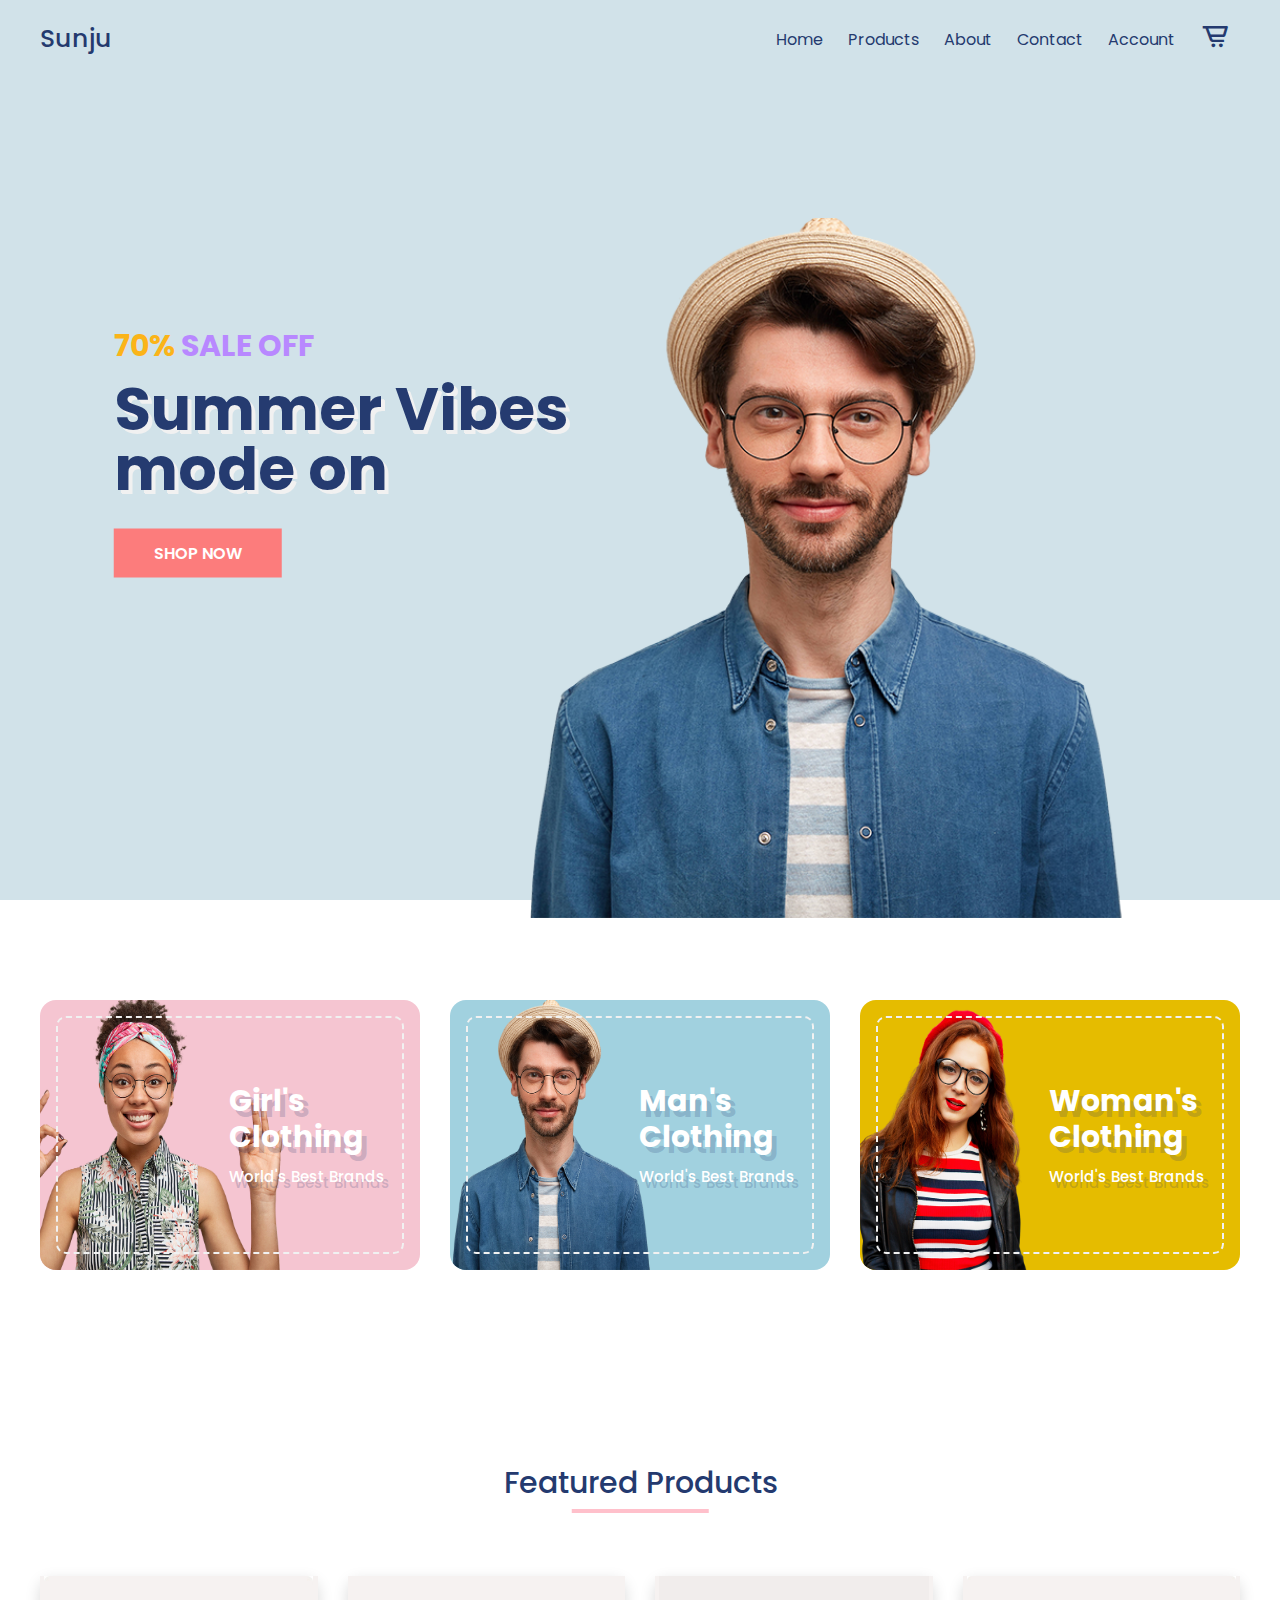
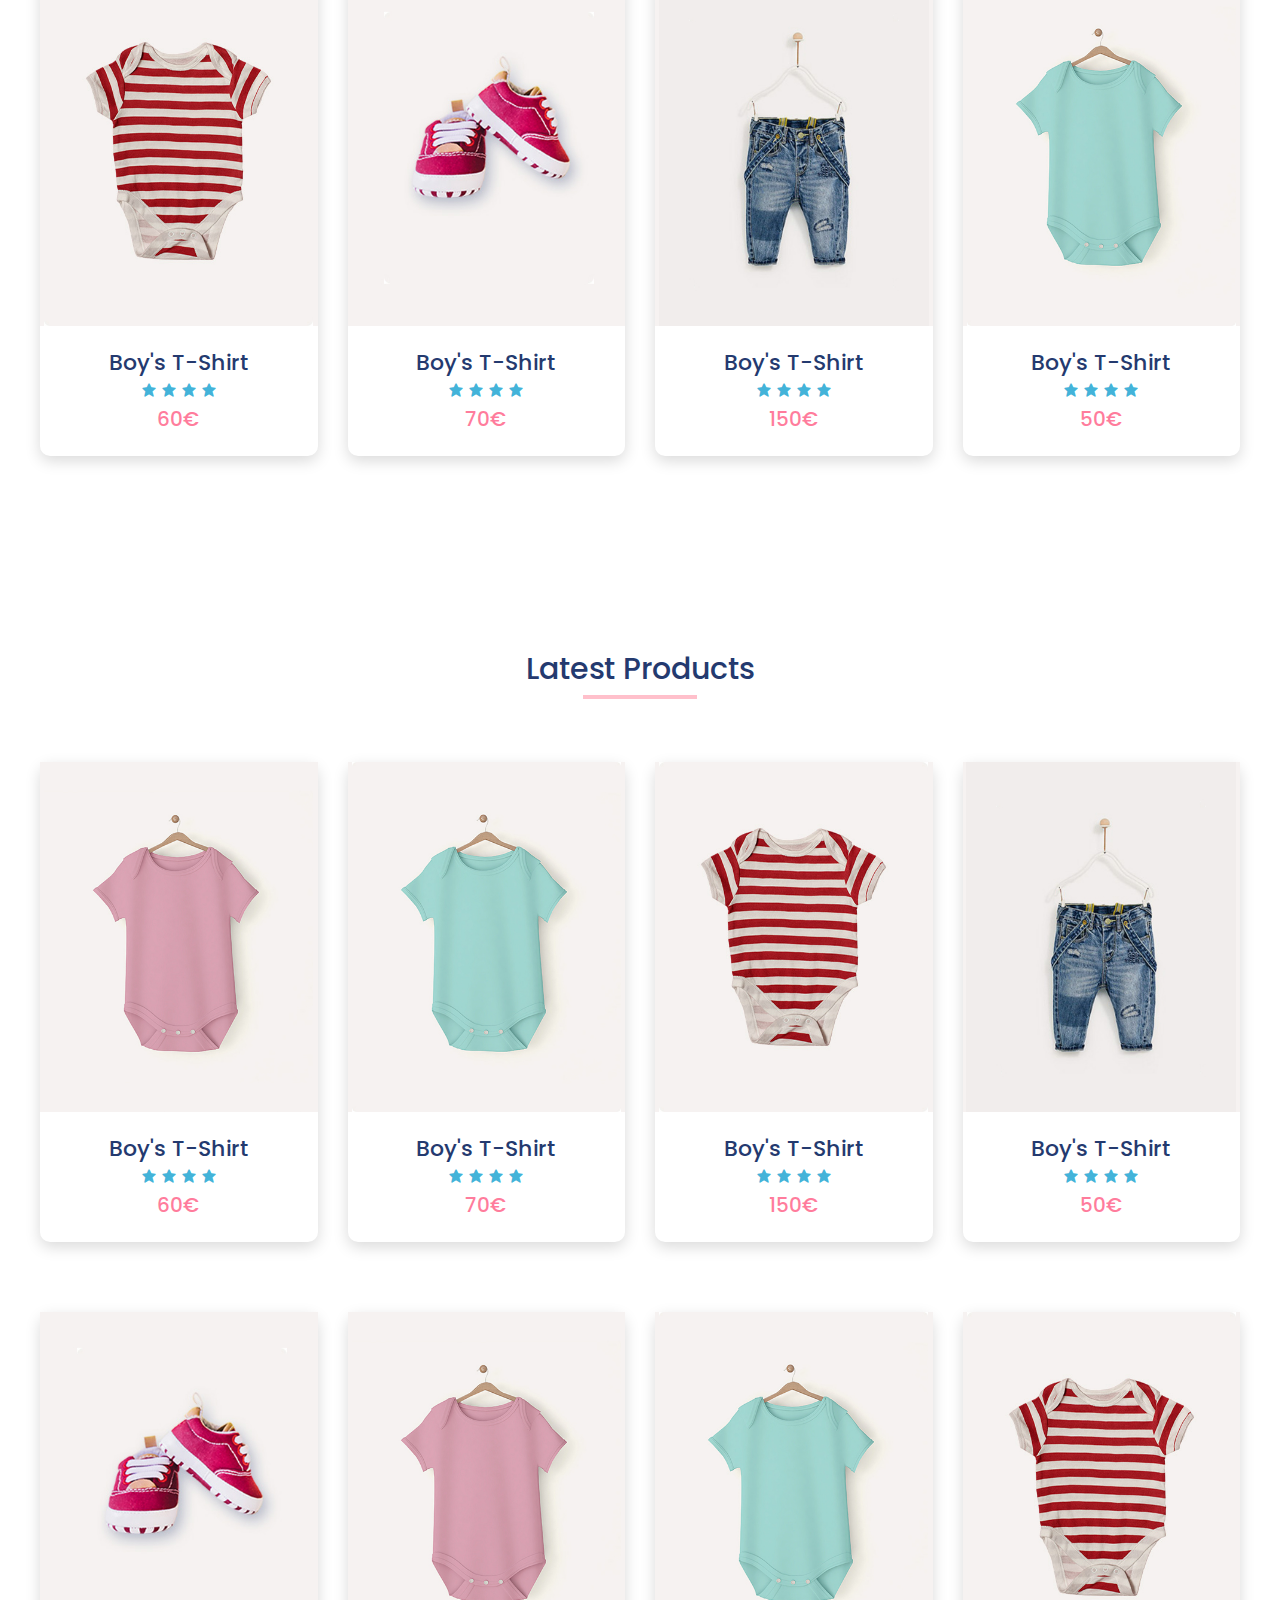
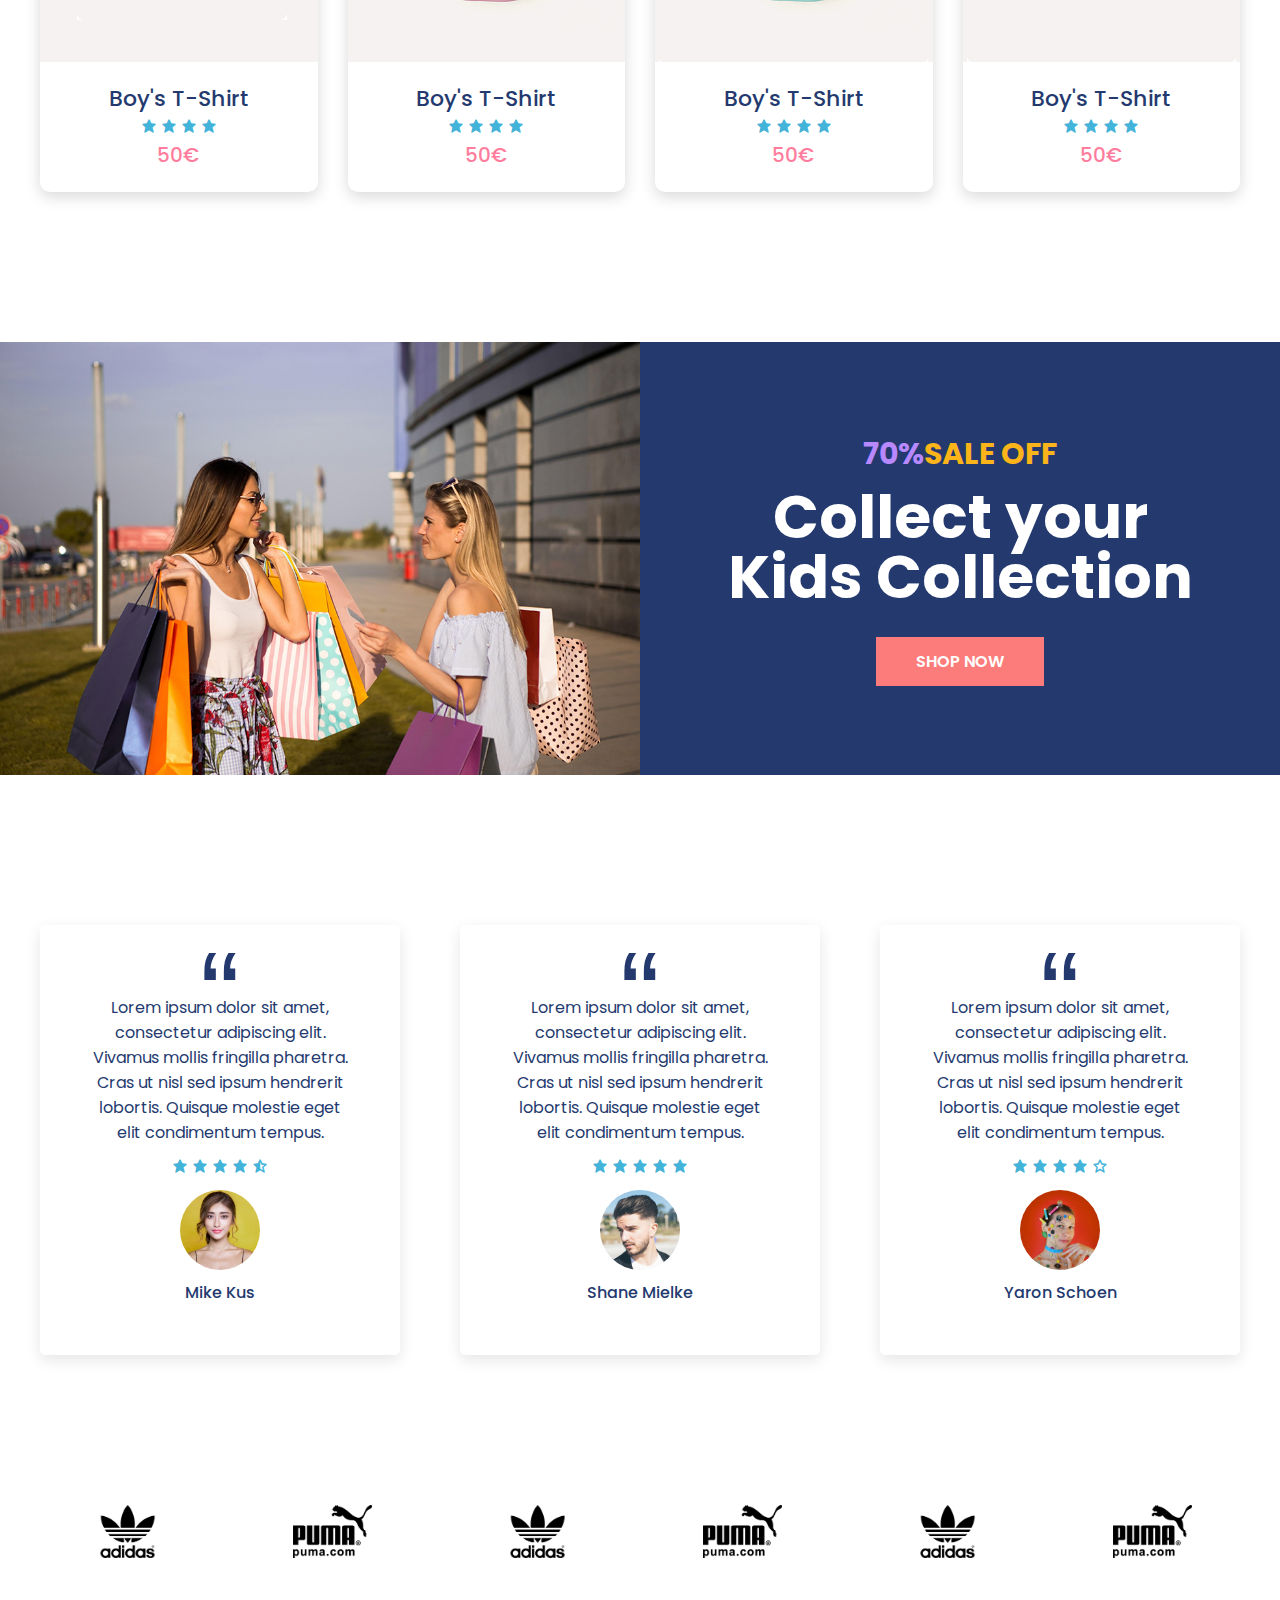
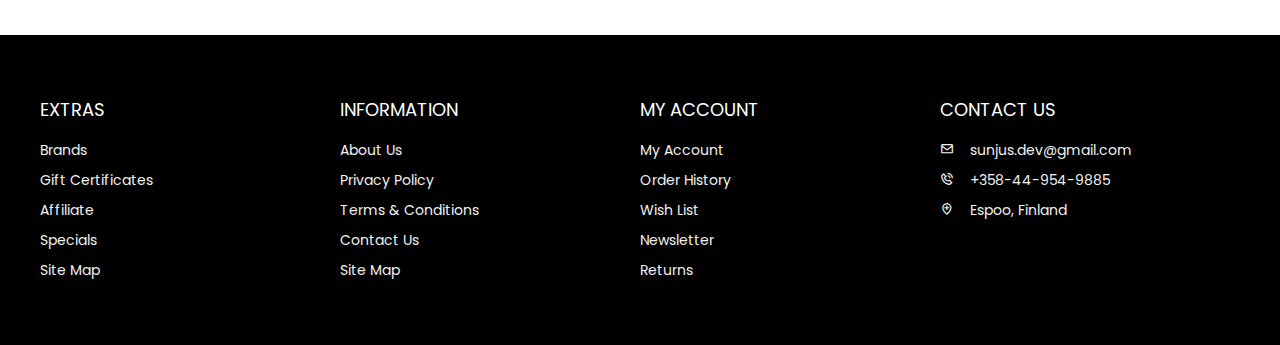
==== commit 902f397e: "Added scrollTo" ====
--- a/index.html
+++ b/index.html
@@ -39,19 +39,19 @@
     
                     <ul class="nav-list">
                         <li class="nav-item">
-                            <a href="#home" class="nav-link">Home</a>
+                            <a href="#home" class="nav-link scroll-link">Home</a>
                         </li>
                         <li class="nav-item">
                             <a href="products.html" class="nav-link">Products</a>
                         </li>
                         <li class="nav-item">
-                            <a href="#about" class="nav-link">About</a>
+                            <a href="#about" class="nav-link scroll-link">About</a>
                         </li>
                         <li class="nav-item">
-                            <a href="#contact" class="nav-link">Contact</a>
+                            <a href="#contact" class="nav-link scroll-link">Contact</a>
                         </li>
                         <li class="nav-item">
-                            <a href="#account" class="nav-link">Account</a>
+                            <a href="#account" class="nav-link scroll-link">Account</a>
                         </li>
                         <li class="nav-item">
                             <a href="cart.html" class="nav-link icon"><i class='bx bx-cart-alt' ></i></a>
--- a/css/styles.css
+++ b/css/styles.css
@@ -76,6 +76,23 @@
   padding: 1.6rem 0;
 }
 
+.nav.fix-nav {
+  position: fixed;
+  top: 0;
+  left: 0;
+  width: 100%;
+  background-color: #243a6f;
+  box-shadow: 0 5px 15px rgba(0, 0, 0, 0.3);
+  z-index: 999;
+}
+
+.nav.fix-nav .nav-link,
+.nav.fix-nav .logo,
+.nav.fix-nav .cart-icon,
+.nav.fix-nav .hamburger {
+  color: #fff;
+}
+
 .navigation {
   display: flex;
   align-items: center;
@@ -653,3 +670,65 @@
     grid-template-columns: repeat(3, 1fr);
   }
 }
+/*
+============================
+Footer
+============================
+*/
+.footer {
+  background-color: black;
+  padding: 6rem 1rem;
+  line-height: 3rem;
+}
+
+.footer-center span {
+  margin-right: 1rem;
+}
+
+.footer-center span i {
+  width: 1.6rem;
+  height: 1.6rem;
+}
+
+.footer-container {
+  display: grid;
+  grid-template-columns: repeat(4, 1fr);
+  color: #fff;
+}
+
+.footer-center a:link,
+.footer-center a:visited {
+  display: block;
+  color: #f1f1f1;
+  font-size: 1.4rem;
+  transition: 0.6s;
+}
+
+.footer-center a:hover {
+  color: pink;
+}
+
+.footer-center div {
+  color: #f1f1f1;
+  font-size: 1.4rem;
+}
+
+.footer-center h3 {
+  font-size: 1.8rem;
+  font-weight: 400;
+  margin-bottom: 1rem;
+}
+
+@media only screen and (max-width: 998px) {
+  .footer-container {
+    grid-template-columns: repeat(2, 1fr);
+    row-gap: 2rem;
+  }
+}
+
+@media only screen and (max-width: 768px) {
+  .footer-container {
+    grid-template-columns: 1fr;
+    row-gap: 2rem;
+  }
+}
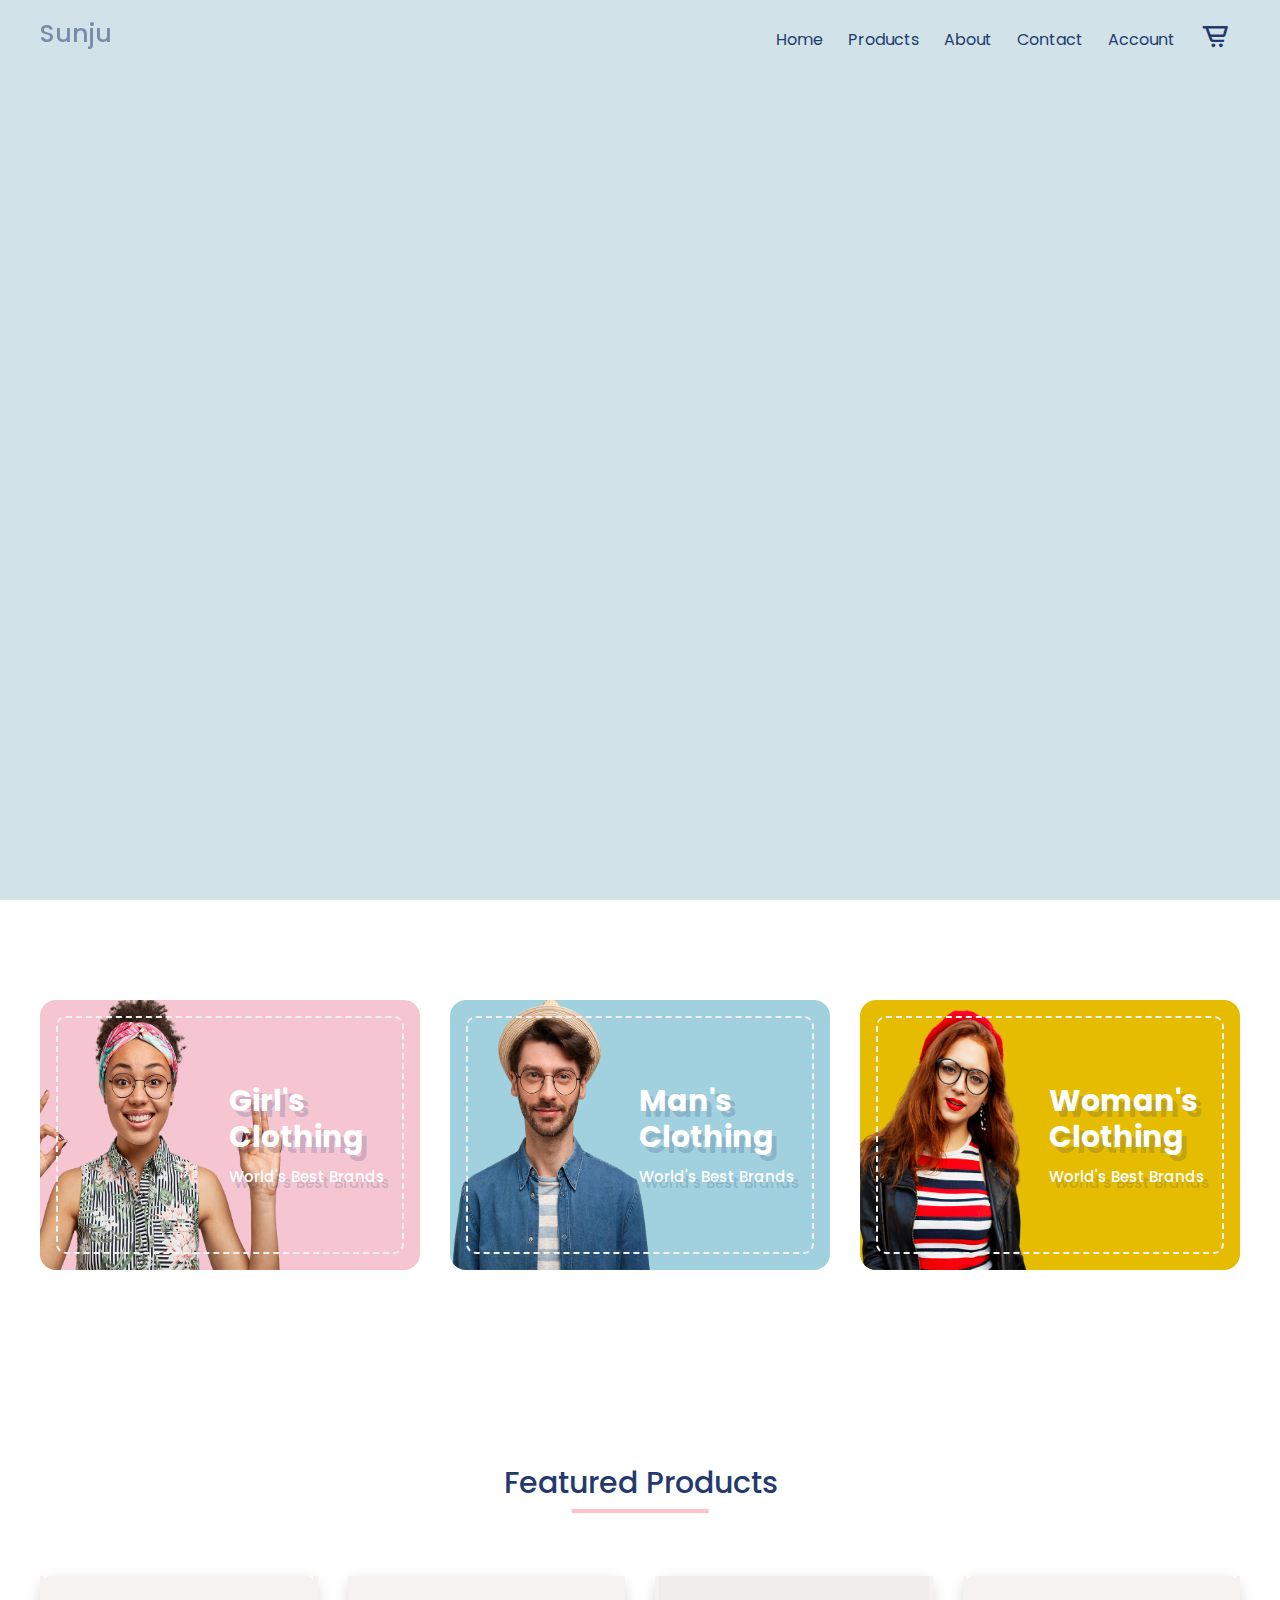
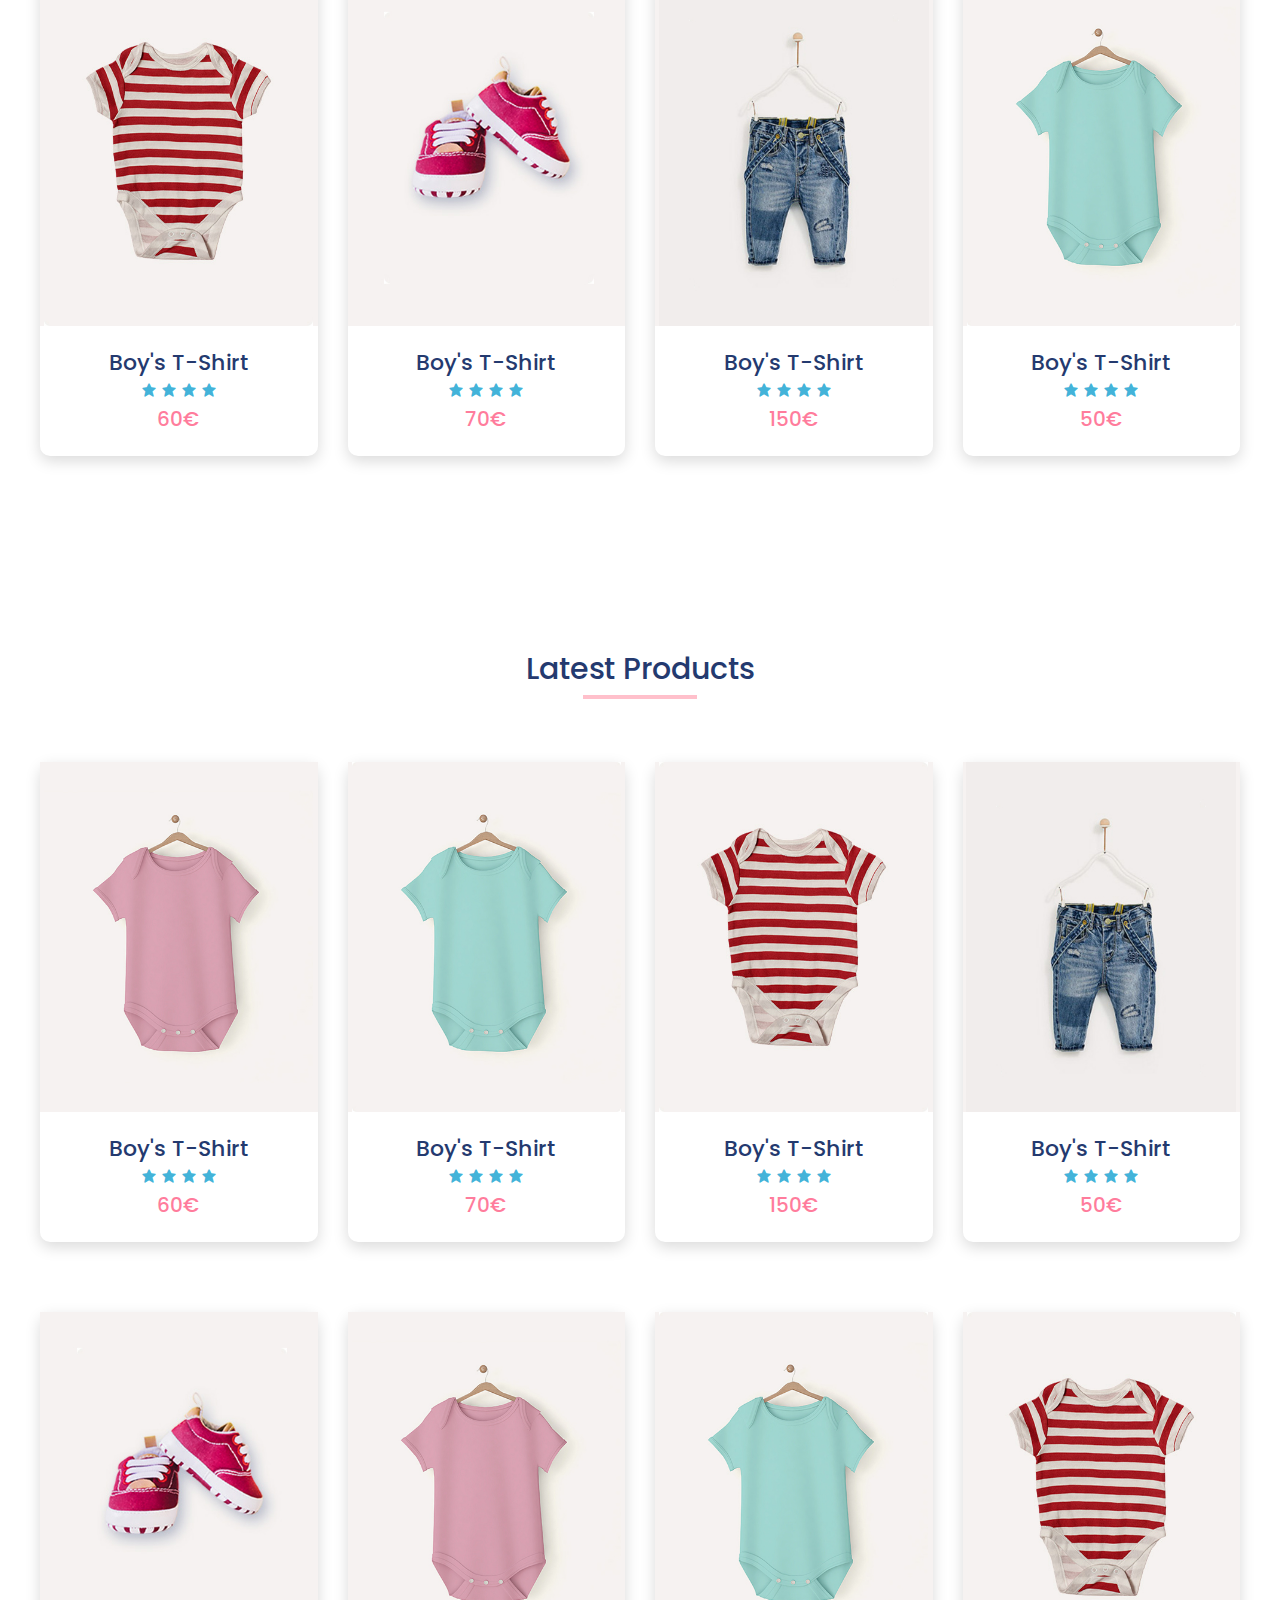
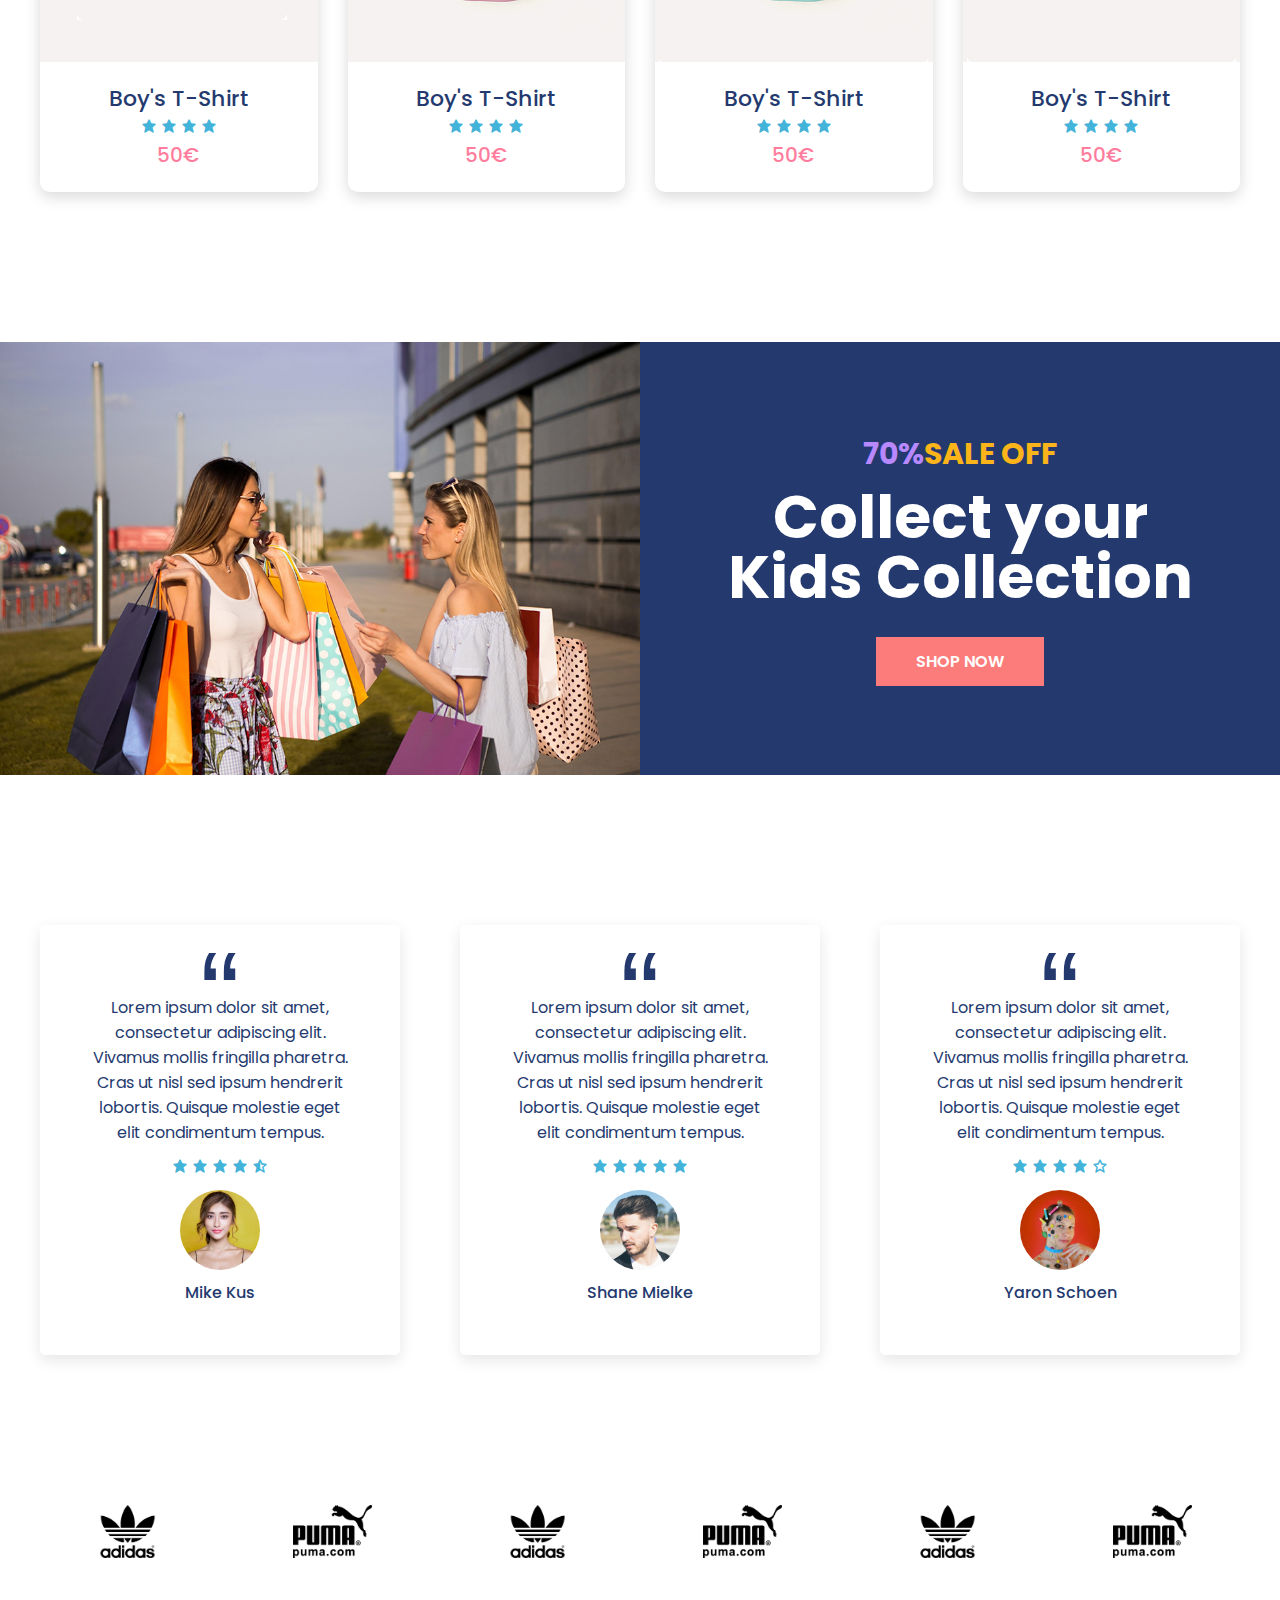
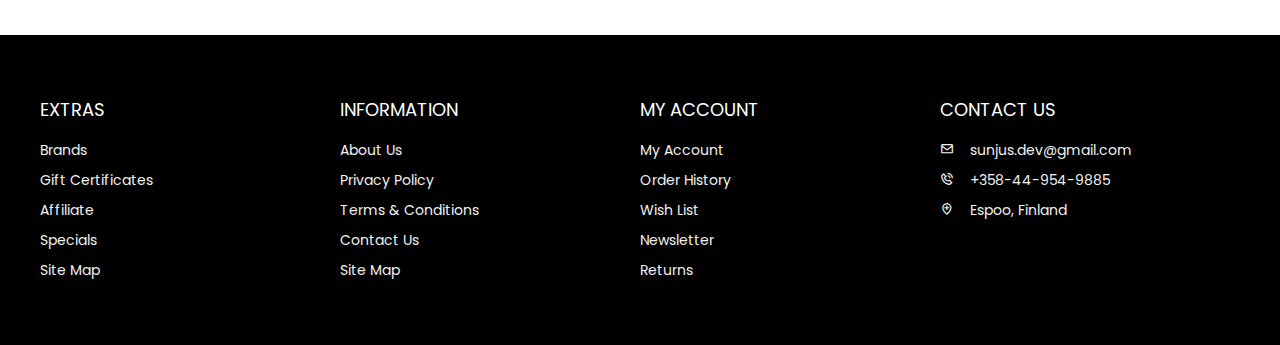
==== commit b2e42359: "Added product page" ====
--- a/index.html
+++ b/index.html
@@ -15,7 +15,7 @@
     <link href="https://fonts.googleapis.com/css2?family=Poppins:wght@400;500;600;700&display=swap" rel="stylesheet">
   <!-- Custom stylesheet -->
     <link rel="stylesheet" href="./css/styles.css">
-    <title>Ecommerce-clothes</title>
+    <title>Ecommerce-clothing and fashion</title>
 </head>
 <body>
     <!-- Header -->
--- a/css/styles.css
+++ b/css/styles.css
@@ -732,3 +732,310 @@
     row-gap: 2rem;
   }
 }
+
+/*
+=======================
+Products page
+=======================
+*/
+.section .top {
+  display: flex;
+  align-items: center;
+  justify-content: space-between;
+  margin-bottom: 4rem;
+}
+
+.all-products .top select {
+  font-family: "Poppins", sans-serif;
+  width: 20rem;
+  padding: 1rem;
+  border: 1px solid #ccc;
+  appearance: none;
+  outline: none;
+}
+
+form {
+  position: relative;
+  z-index: 1;
+}
+
+form span {
+  position: absolute;
+  top: 50%;
+  right: 1rem;
+  transform: translateY(-50%);
+  font-size: 2rem;
+  z-index: 0;
+}
+
+@media only screen and (max-width: 768px) {
+  .all-products .top select {
+    width: 15rem;
+  }
+}
+
+/*
+=======================
+Pagination
+=======================
+*/
+.pagination {
+  padding: 3rem 0 5rem 0;
+}
+
+.pagination span {
+  display: inline-block;
+  padding: 1rem 1.5rem;
+  border: 1px solid #243a6f;
+  font-size: 1.8rem;
+  margin-bottom: 2rem;
+  cursor: pointer;
+  transition: all 300ms ease-in-out;
+}
+
+.pagination span:hover {
+  border: 1px solid #243a6f;
+  background-color: #243a6f;
+  color: #fff;
+}
+
+/*
+=======================
+Product-detail page
+=======================
+*/
+.product-detail .details {
+  display: grid;
+  grid-template-columns: 1fr 1.2fr;
+  gap: 7rem;
+}
+
+.product-detail .left {
+  display: flex;
+  flex-direction: column;
+}
+
+.product-detail .left .main {
+  text-align: center;
+  background-color: #f6f2f1;
+  margin-bottom: 2rem;
+  height: 45rem;
+  padding: 3rem;
+}
+
+.product-detail .left .main img {
+  object-fit: contain;
+  height: 100%;
+}
+
+.product-detail .thumbnails {
+  display: grid;
+  grid-template-columns: repeat(4, 1fr);
+  gap: 1rem;
+}
+
+.product-detail .thumbnail {
+  width: 10rem;
+  height: 10rem;
+  background-color: #f6f2f1;
+  text-align: center;
+}
+
+.product-detail .thumbnail img {
+  height: 100%;
+  object-fit: contain;
+}
+
+.product-detail .right span {
+  display: inline-block;
+  font-size: 1.5rem;
+  margin-bottom: 1rem;
+}
+
+.product-detail .right h1 {
+  font-size: 4rem;
+  line-height: 1.2;
+  margin-bottom: 2rem;
+}
+
+.product-detail .right .price {
+  font-size: 600;
+  font-size: 2rem;
+  color: #ff7c9c;
+  margin-bottom: 2rem;
+}
+
+.product-detail .right div {
+  display: inline-block;
+  position: relative;
+  z-index: 1;
+}
+
+.product-detail .right select {
+  font-family: "Poppins", sans-serif;
+  width: 20rem;
+  padding: 0.7rem;
+  border: 1px solid #ccc;
+  appearance: none;
+  outline: none;
+}
+
+.product-detail form {
+  margin-bottom: 2rem;
+}
+
+.product-detail form span {
+  position: absolute;
+  top: 50%;
+  right: 1rem;
+  transform: translateY(-50%);
+  font-size: 2rem;
+  z-index: 0;
+}
+
+.product-detail .form {
+  margin-bottom: 3rem;
+}
+
+.product-detail .form input {
+  padding: 0.8rem;
+  text-align: center;
+  width: 3.5rem;
+  margin-right: 2rem;
+}
+
+.product-detail .form .addCart {
+  background: #ff7c9c;
+  padding: 0.8rem 4rem;
+  color: #fff;
+  border-radius: 3rem;
+}
+
+.product-detail h3 {
+  text-transform: uppercase;
+  margin-bottom: 2rem;
+}
+
+@media only screen and (max-width: 996px) {
+  .product-detail .left {
+    width: 30rem;
+    height: 45rem;
+  }
+
+  .product-detail .details {
+    gap: 3rem;
+  }
+
+  .product-detail .thumbnails {
+    width: 30rem;
+    gap: 0.5rem;
+  }
+
+  .product-detail .thumbnail {
+    width: auto;
+    height: 10rem;
+    background-color: #f6f2f1;
+    text-align: center;
+    padding: 0.5rem;
+  }
+}
+
+@media only screen and (max-width: 650px) {
+  .product-detail .details {
+    grid-template-columns: 1fr;
+  }
+
+  .product-detail .right {
+    margin-top: 10rem;
+  }
+
+  .product-detail .left {
+    width: 100%;
+    height: 45rem;
+  }
+
+  .product-detail .details {
+    gap: 3rem;
+  }
+
+  .product-detail .thumbnails {
+    width: 100%;
+    gap: 0.5rem;
+  }
+}
+
+/*
+=======================
+Cart Item Page
+=======================
+*/
+.cart {
+  margin: 10rem auto;
+}
+
+table {
+  width: 100%;
+  border-collapse: collapse;
+}
+
+.cart-info {
+  display: flex;
+  flex-wrap: wrap;
+}
+
+th {
+  text-align: left;
+  padding: 0.5rem;
+  color: #fff;
+  background-color: #fc7c7c;
+  font-weight: normal;
+}
+
+td {
+  padding: 1rem 0.5rem;
+}
+
+td input {
+  width: 5rem;
+  height: 3rem;
+  padding: 0.5rem;
+}
+
+td a {
+  color: orangered;
+  font-size: 1.4rem;
+}
+
+td img {
+  width: 8rem;
+  height: 8rem;
+  margin-right: 1rem;
+}
+
+.total-price {
+  display: flex;
+  justify-content: flex-end;
+  align-items: end;
+  flex-direction: column;
+  margin-top: 2rem;
+}
+
+.total-price table {
+  border-top: 3px solid #fc7c7c;
+  width: 100%;
+  max-width: 35rem;
+}
+
+td:last-child {
+  text-align: right;
+}
+
+th:last-child {
+  text-align: right;
+}
+
+@media only screen and (max-width: 567px) {
+  .cart-info p {
+    display: none;
+  }
+}
